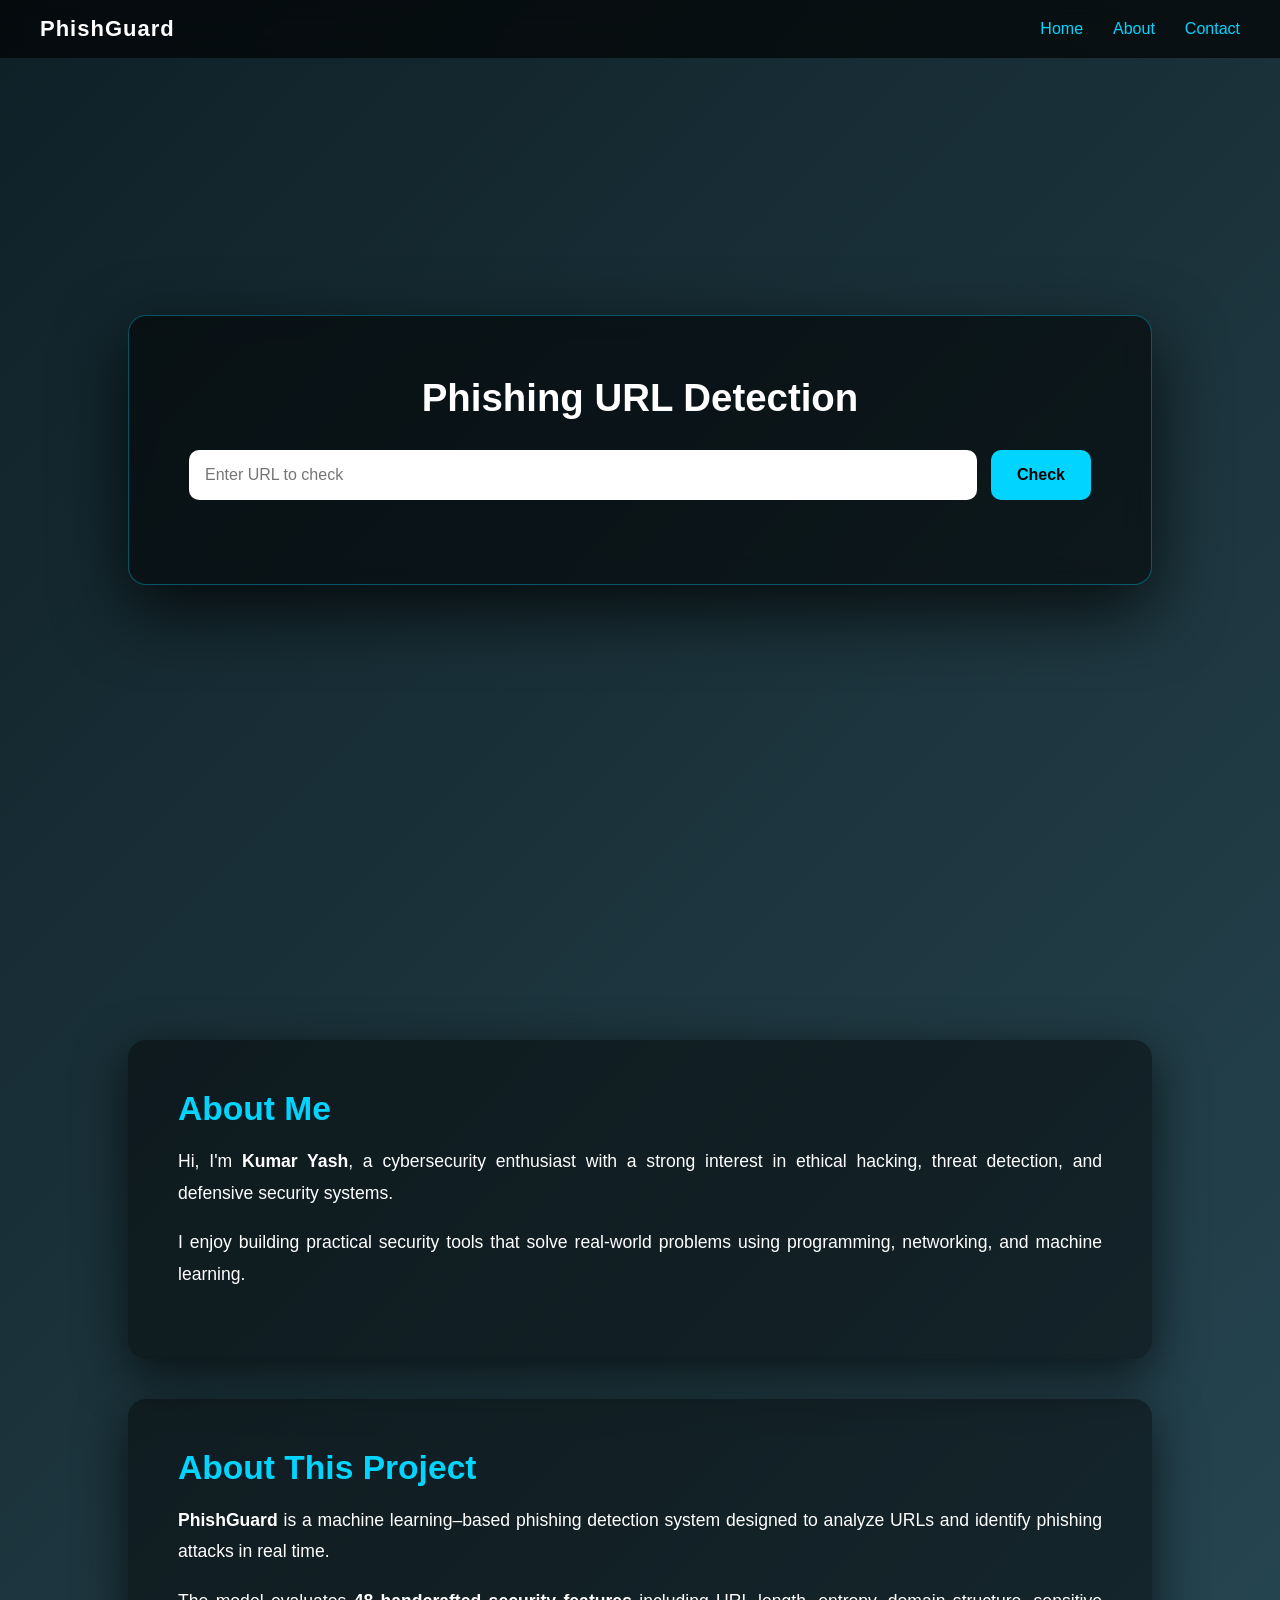
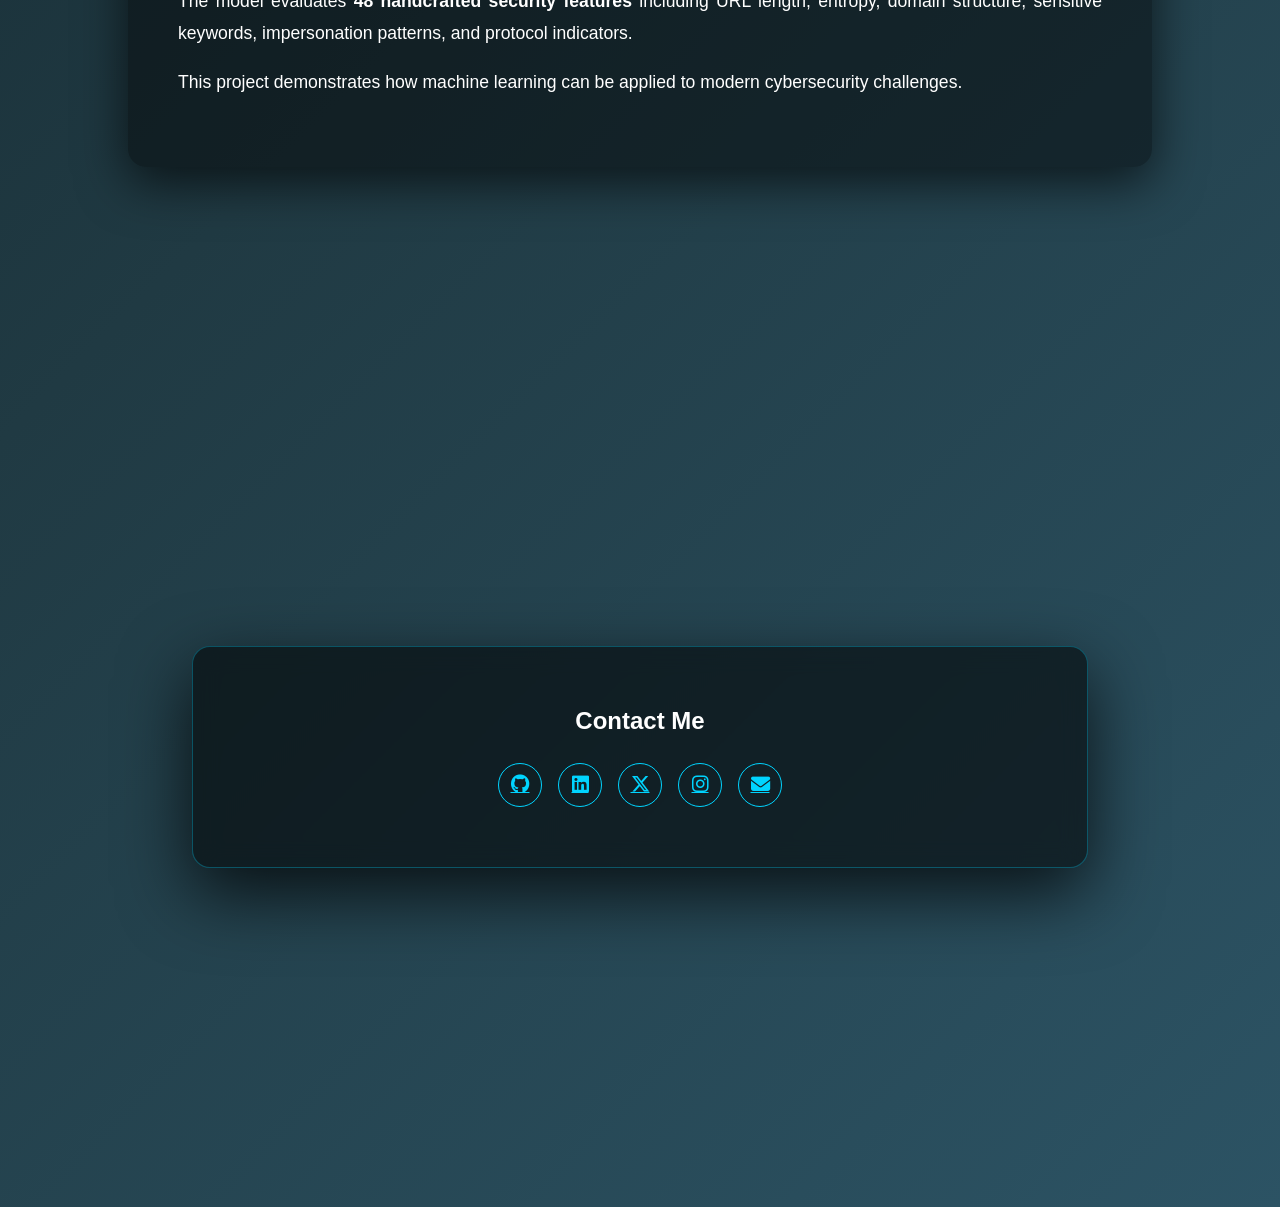
==== index.html @ 8753b3a7 "Updated Html.txt" ====
<!DOCTYPE html>
<html lang="en">

<head>
    <meta name="google-adsense-account" content="ca-pub-5237312487637452">
    <script async src="https://pagead2.googlesyndication.com/pagead/js/adsbygoogle.js?client=ca-pub-5237312487637452"
     crossorigin="anonymous"></script>
    <meta charset="UTF-8">
    <title>PhishGuard</title>

    <!-- Mobile responsive -->
    <meta name="viewport" content="width=device-width, initial-scale=1.0">

    <link rel="stylesheet" href="../css/style.css">
    <link rel="stylesheet" href="https://cdnjs.cloudflare.com/ajax/libs/font-awesome/6.5.1/css/all.min.css">
</head>

<body>

<!-- ===== NAVBAR ===== -->
<nav class="navbar">
    <div class="logo">PhishGuard</div>

    <div class="menu-toggle" onclick="toggleMenu()">☰</div>

    <ul class="nav-links" id="navLinks">
        <li><a href="#home">Home</a></li>
        <li><a href="#about">About</a></li>
        <li><a href="#contact">Contact</a></li>
    </ul>
</nav>


<!-- ===== HOME ===== -->
<section id="home" class="section">

    <div class="home-card">

        <h1>Phishing URL Detection</h1>

        <div class="input-row">
            <input type="text" id="url" placeholder="Enter URL to check">
            <button class="check-btn" onclick="checkUrl()">Check</button>
        </div>

        <!-- RESULT BOX -->
        <div id="resultBox">
            <h2 id="result"></h2>
            <h3 id="confidence"></h3>
        </div>

    </div>

</section>


<!-- ===== ABOUT ===== -->
<section id="about" class="section about">

    <div class="about-wrapper">

        <div class="about-card">

            <h2>About Me</h2>

            <p>
                Hi, I'm <b>Kumar Yash</b>, a cybersecurity enthusiast with a strong
                interest in ethical hacking, threat detection, and defensive
                security systems.
            </p>

            <p>
                I enjoy building practical security tools that solve real-world
                problems using programming, networking, and machine learning.
            </p>

        </div>


        <div class="about-card">

            <h2>About This Project</h2>

            <p>
                <b>PhishGuard</b> is a machine learning–based phishing detection
                system designed to analyze URLs and identify phishing attacks
                in real time.
            </p>

            <p>
                The model evaluates <b>48 handcrafted security features</b>
                including URL length, entropy, domain structure,
                sensitive keywords, impersonation patterns,
                and protocol indicators.
            </p>

            <p>
                This project demonstrates how machine learning
                can be applied to modern cybersecurity challenges.
            </p>

        </div>

    </div>

</section>


<!-- ===== CONTACT ===== -->
<section id="contact" class="section">

    <div class="contact-card">

        <h2>Contact Me</h2>

        <div class="socials">

            <a href="https://github.com/kumar2621">
                <i class="fab fa-github"></i>
            </a>

            <a href="https://www.linkedin.com/in/kumar-yash-aaaa5b288/">
                <i class="fab fa-linkedin"></i>
            </a>

            <a href="https://x.com/kumaryash2621?s=21">
                <i class="fab fa-x-twitter"></i>
            </a>

            <a href="https://www.instagram.com/_.kumaryash._">
                <i class="fab fa-instagram"></i>
            </a>

            <a href="mailto:kumaryash2621@gmail.com">
                <i class="fas fa-envelope"></i>
            </a>

        </div>

    </div>

</section>

<script src="../js/app.js"></script>

</body>
</html>
---- css/style.css ----
/* ===== GLOBAL RESET ===== */
* {
    margin: 0;
    padding: 0;
    box-sizing: border-box;
    font-family: "Segoe UI", Arial, sans-serif;
    scroll-behavior: smooth;
}

/* ===== BODY ===== */
body {
    background: linear-gradient(135deg, #0f2027, #203a43, #2c5364);
    color: #ffffff;
    overflow-x: hidden;
    min-height: 100svh;
}

/* ===== NAVBAR ===== */
.navbar {
    position: fixed;
    top: 0;
    width: 100%;
    padding: clamp(12px, 3vw, 16px) clamp(16px, 5vw, 40px);
    display: flex;
    justify-content: space-between;
    align-items: center;
    background: rgba(0,0,0,0.65);
    backdrop-filter: blur(10px);
    z-index: 1000;
}

.logo {
    font-size: clamp(18px, 4vw, 22px);
    font-weight: bold;
    letter-spacing: 1px;
}

/* ===== NAV LINKS ===== */
.nav-links {
    list-style: none;
    display: flex;
    gap: clamp(16px, 4vw, 30px);
}

.nav-links a {
    color: #00d4ff;
    text-decoration: none;
    font-weight: 500;
}

/* ===== HAMBURGER ===== */
.menu-toggle {
    display: none;
    font-size: 22px;
    color: #00d4ff;
    cursor: pointer;
}

/* ===== SECTIONS ===== */
.section {
    min-height: 100svh;
    padding: clamp(100px, 15vw, 140px) clamp(16px, 5vw, 30px);
    display: flex;
    align-items: center;
    justify-content: center;
}

/* ===== HOME CARD ===== */
.home-card {
    width: 100%;
    max-width: 64rem;
    background: rgba(0, 0, 0, 0.55);
    padding: clamp(28px, 6vw, 60px);
    border-radius: 18px;
    border: 1px solid rgba(0, 212, 255, 0.35);
    box-shadow: 0 25px 70px rgba(0, 0, 0, 0.75);
    backdrop-filter: blur(12px);
    text-align: center;
}

.home-card h1 {
    font-size: clamp(1.6rem, 5vw, 2.4rem);
    margin-bottom: 30px;
}

/* ===== INPUT ROW ===== */
.input-row {
    display: flex;
    gap: 14px;
    flex-wrap: wrap;
}

.input-row input {
    flex: 1 1 260px;
    padding: 16px;
    font-size: 1rem;
    border-radius: 10px;
    border: none;
    outline: none;
}

.input-row button {
    flex: 0 0 auto;
    padding: 16px 26px;
    font-size: 1rem;
    font-weight: bold;
    border-radius: 10px;
    border: none;
    background: #00d4ff;
    color: #000;
    cursor: pointer;
    min-height: 48px;
}

.input-row button:disabled {
    opacity: 0.7;
    cursor: not-allowed;
}

/* ===== RESULT ===== */
#result {
    margin-top: 24px;
}

/* ===== ABOUT ===== */
.about-wrapper {
    width: 100%;
    max-width: 64rem;
    display: grid;
    gap: clamp(24px, 5vw, 40px);
}

.about-card {
    background: rgba(0, 0, 0, 0.45);
    padding: clamp(26px, 5vw, 50px);
    border-radius: 18px;
    box-shadow: 0 15px 50px rgba(0, 0, 0, 0.65);
}

.about-card h2 {
    font-size: clamp(1.4rem, 4vw, 2.1rem);
    margin-bottom: 18px;
    color: #00d4ff;
}

.about-card p {
    font-size: clamp(0.95rem, 3vw, 1.1rem);
    line-height: 1.8;
    margin-bottom: 18px;
    text-align: justify;
}

/* ===== CONTACT ===== */
.contact-card {
    width: 100%;
    max-width: 56rem;
    background: rgba(0, 0, 0, 0.55);
    padding: clamp(28px, 6vw, 60px);
    border-radius: 18px;
    border: 1px solid rgba(0, 212, 255, 0.3);
    box-shadow: 0 25px 70px rgba(0, 0, 0, 0.75);
    backdrop-filter: blur(12px);
    text-align: center;
}

/* ===== CONTACT FORM (FIXED) ===== */
.contact-form {
    width: 100%;
    display: grid;
    gap: 16px;
}

.contact-form input,
.contact-form textarea {
    width: 100%;
    max-width: 100%;
    padding: 14px;
    font-size: 1rem;
    border-radius: 8px;
    border: none;
}

.contact-form textarea {
    resize: vertical;
    min-height: 120px;
}

.contact-form button {
    width: 100%;
    background: #00d4ff;
    color: #000;
    font-weight: bold;
    padding: 14px;
    border-radius: 8px;
    border: none;
    cursor: pointer;
}

/* ===== SOCIAL ICONS ===== */
.socials {
    margin-top: 28px;
    display: flex;
    justify-content: center;
    gap: 16px;
    flex-wrap: wrap;
}

.socials a {
    width: 44px;
    height: 44px;
    display: flex;
    align-items: center;
    justify-content: center;

    color: #00d4ff;
    border: 1px solid #00d4ff;
    border-radius: 50%;
    font-size: 1.2rem;

    transition: all 0.3s ease;
}

.socials a:hover {
    background: #00d4ff;
    color: #000;
    transform: translateY(-4px) scale(1.05);
}


/* ===== MOBILE NAV ===== */
@media (max-width: 900px) {
    .menu-toggle {
        display: block;
    }

    .nav-links {
        position: absolute;
        top: 100%;
        right: 0;
        width: 100%;
        background: rgba(0,0,0,0.9);
        flex-direction: column;
        align-items: center;
        padding: 20px 0;
        display: none;
    }

    .nav-links.active {
        display: flex;
    }
}
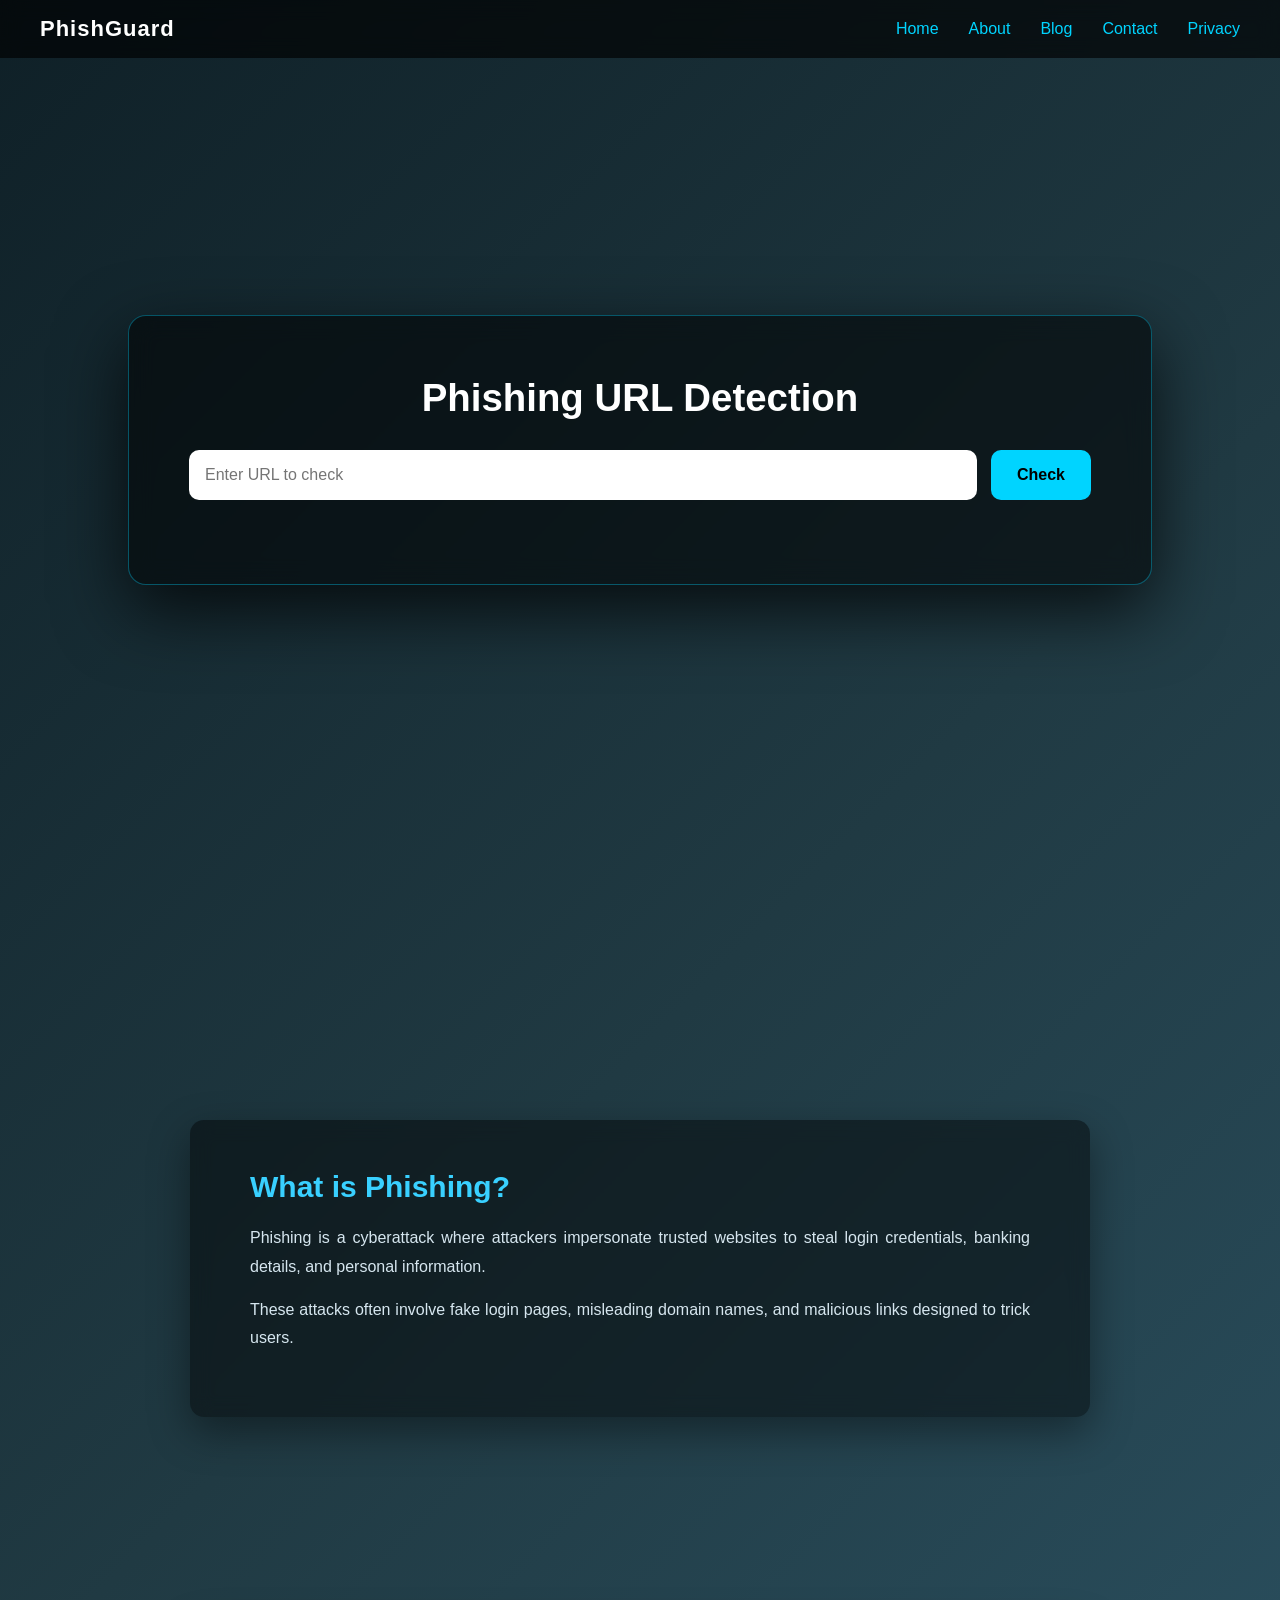
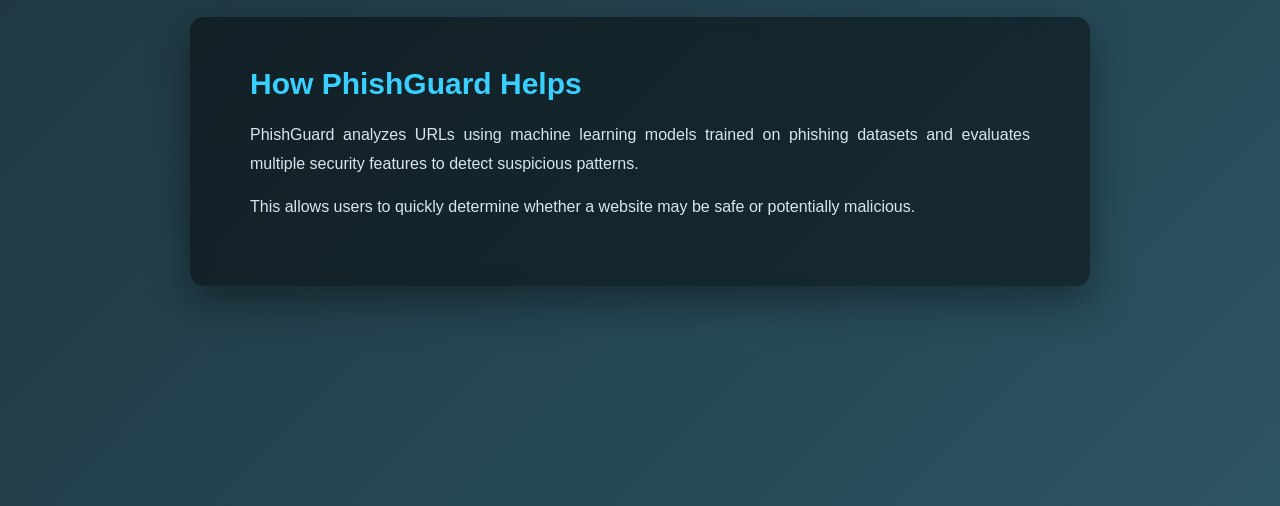
==== commit a6ff9312: "Added multiple pages" ====
--- a/index.html
+++ b/index.html
@@ -2,146 +2,104 @@
 <html lang="en">
 
 <head>
-    <meta name="google-adsense-account" content="ca-pub-5237312487637452">
-    <script async src="https://pagead2.googlesyndication.com/pagead/js/adsbygoogle.js?client=ca-pub-5237312487637452"
-     crossorigin="anonymous"></script>
-    <meta charset="UTF-8">
-    <title>PhishGuard</title>
+<meta name="google-adsense-account" content="ca-pub-5237312487637452">
 
-    <!-- Mobile responsive -->
-    <meta name="viewport" content="width=device-width, initial-scale=1.0">
+<script async src="https://pagead2.googlesyndication.com/pagead/js/adsbygoogle.js?client=ca-pub-5237312487637452"
+crossorigin="anonymous"></script>
 
-    <link rel="stylesheet" href="../css/style.css">
-    <link rel="stylesheet" href="https://cdnjs.cloudflare.com/ajax/libs/font-awesome/6.5.1/css/all.min.css">
+<meta charset="UTF-8">
+<meta name="viewport" content="width=device-width, initial-scale=1.0">
+
+<title>PhishGuard</title>
+
+<link rel="stylesheet" href="css/style.css">
+
+<link rel="stylesheet"
+href="https://cdnjs.cloudflare.com/ajax/libs/font-awesome/6.5.1/css/all.min.css">
+
 </head>
 
 <body>
 
-<!-- ===== NAVBAR ===== -->
 <nav class="navbar">
-    <div class="logo">PhishGuard</div>
+<div class="logo">PhishGuard</div>
 
-    <div class="menu-toggle" onclick="toggleMenu()">☰</div>
-
-    <ul class="nav-links" id="navLinks">
-        <li><a href="#home">Home</a></li>
-        <li><a href="#about">About</a></li>
-        <li><a href="#contact">Contact</a></li>
-    </ul>
+<ul class="nav-links">
+<li><a href="index.html">Home</a></li>
+<li><a href="about.html">About</a></li>
+<li><a href="blog.html">Blog</a></li>
+<li><a href="contact.html">Contact</a></li>
+<li><a href="privacy.html">Privacy</a></li>
+</ul>
 </nav>
 
 
-<!-- ===== HOME ===== -->
-<section id="home" class="section">
+<section class="section">
 
-    <div class="home-card">
+<div class="home-card">
 
-        <h1>Phishing URL Detection</h1>
+<h1>Phishing URL Detection</h1>
 
-        <div class="input-row">
-            <input type="text" id="url" placeholder="Enter URL to check">
-            <button class="check-btn" onclick="checkUrl()">Check</button>
-        </div>
 
-        <!-- RESULT BOX -->
-        <div id="resultBox">
-            <h2 id="result"></h2>
-            <h3 id="confidence"></h3>
-        </div>
 
-    </div>
+<div class="input-row">
+<input type="text" id="url" placeholder="Enter URL to check">
+<button class="check-btn" onclick="checkUrl()">Check</button>
+</div>
+
+<div id="resultBox">
+<h2 id="result"></h2>
+<h3 id="confidence"></h3>
+</div>
+
+</div>
 
 </section>
 
 
-<!-- ===== ABOUT ===== -->
-<section id="about" class="section about">
+<section class="section about">
 
-    <div class="about-wrapper">
+<div class="about-wrapper">
 
-        <div class="about-card">
+<div class="about-card">
 
-            <h2>About Me</h2>
+<h2>What is Phishing?</h2>
 
-            <p>
-                Hi, I'm <b>Kumar Yash</b>, a cybersecurity enthusiast with a strong
-                interest in ethical hacking, threat detection, and defensive
-                security systems.
-            </p>
+<p>
+Phishing is a cyberattack where attackers impersonate trusted websites
+to steal login credentials, banking details, and personal information.
+</p>
 
-            <p>
-                I enjoy building practical security tools that solve real-world
-                problems using programming, networking, and machine learning.
-            </p>
+<p>
+These attacks often involve fake login pages, misleading domain names,
+and malicious links designed to trick users.
+</p>
 
-        </div>
+</div>
 
 
-        <div class="about-card">
+<div class="about-card">
 
-            <h2>About This Project</h2>
+<h2>How PhishGuard Helps</h2>
 
-            <p>
-                <b>PhishGuard</b> is a machine learning–based phishing detection
-                system designed to analyze URLs and identify phishing attacks
-                in real time.
-            </p>
+<p>
+PhishGuard analyzes URLs using machine learning models trained
+on phishing datasets and evaluates multiple security features
+to detect suspicious patterns.
+</p>
 
-            <p>
-                The model evaluates <b>48 handcrafted security features</b>
-                including URL length, entropy, domain structure,
-                sensitive keywords, impersonation patterns,
-                and protocol indicators.
-            </p>
+<p>
+This allows users to quickly determine whether a website
+may be safe or potentially malicious.
+</p>
 
-            <p>
-                This project demonstrates how machine learning
-                can be applied to modern cybersecurity challenges.
-            </p>
+</div>
 
-        </div>
-
-    </div>
+</div>
 
 </section>
 
-
-<!-- ===== CONTACT ===== -->
-<section id="contact" class="section">
-
-    <div class="contact-card">
-
-        <h2>Contact Me</h2>
-
-        <div class="socials">
-
-            <a href="https://github.com/kumar2621">
-                <i class="fab fa-github"></i>
-            </a>
-
-            <a href="https://www.linkedin.com/in/kumar-yash-aaaa5b288/">
-                <i class="fab fa-linkedin"></i>
-            </a>
-
-            <a href="https://x.com/kumaryash2621?s=21">
-                <i class="fab fa-x-twitter"></i>
-            </a>
-
-            <a href="https://www.instagram.com/_.kumaryash._">
-                <i class="fab fa-instagram"></i>
-            </a>
-
-            <a href="mailto:kumaryash2621@gmail.com">
-                <i class="fas fa-envelope"></i>
-            </a>
-
-        </div>
-
-    </div>
-
-</section>
-
-<script src="../js/app.js"></script>
+<script src="js/app.js"></script>
 
 </body>
 </html>
--- a/css/style.css
+++ b/css/style.css
@@ -150,80 +150,94 @@
     text-align: justify;
 }
 
-/* ===== CONTACT ===== */
-.contact-card {
-    width: 100%;
-    max-width: 56rem;
-    background: rgba(0, 0, 0, 0.55);
-    padding: clamp(28px, 6vw, 60px);
-    border-radius: 18px;
-    border: 1px solid rgba(0, 212, 255, 0.3);
-    box-shadow: 0 25px 70px rgba(0, 0, 0, 0.75);
-    backdrop-filter: blur(12px);
-    text-align: center;
-}
-
-/* ===== CONTACT FORM (FIXED) ===== */
-.contact-form {
-    width: 100%;
-    display: grid;
-    gap: 16px;
-}
-
-.contact-form input,
-.contact-form textarea {
-    width: 100%;
-    max-width: 100%;
-    padding: 14px;
-    font-size: 1rem;
-    border-radius: 8px;
-    border: none;
-}
-
-.contact-form textarea {
-    resize: vertical;
-    min-height: 120px;
-}
-
-.contact-form button {
-    width: 100%;
-    background: #00d4ff;
-    color: #000;
-    font-weight: bold;
-    padding: 14px;
-    border-radius: 8px;
-    border: none;
-    cursor: pointer;
-}
-
-/* ===== SOCIAL ICONS ===== */
-.socials {
-    margin-top: 28px;
-    display: flex;
-    justify-content: center;
-    gap: 16px;
-    flex-wrap: wrap;
-}
-
-.socials a {
-    width: 44px;
-    height: 44px;
-    display: flex;
-    align-items: center;
-    justify-content: center;
-
-    color: #00d4ff;
-    border: 1px solid #00d4ff;
-    border-radius: 50%;
-    font-size: 1.2rem;
-
-    transition: all 0.3s ease;
-}
-
-.socials a:hover {
-    background: #00d4ff;
-    color: #000;
-    transform: translateY(-4px) scale(1.05);
+.contact-section{
+padding:100px 20px;
+display:flex;
+justify-content:center;
+}
+
+.contact-container{
+max-width:1000px;
+width:100%;
+text-align:center;
+}
+
+.contact-container h1{
+font-size:36px;
+margin-bottom:10px;
+color:#39d0ff;
+}
+
+.contact-sub{
+max-width:600px;
+margin:auto;
+margin-bottom:60px;
+font-size:16px;
+line-height:1.6;
+color:#cfe8f3;
+}
+
+/* GRID */
+
+.contact-grid{
+display:grid;
+grid-template-columns:repeat(auto-fit,minmax(180px,1fr));
+gap:25px;
+}
+
+/* CARD */
+
+.contact-card{
+background:rgba(0,0,0,0.45);
+border-radius:14px;
+padding:35px 20px;
+text-decoration:none;
+color:white;
+
+border:1px solid rgba(0,255,255,0.2);
+
+transition:all 0.3s ease;
+}
+
+/* ICON */
+
+.contact-card i{
+font-size:28px;
+margin-bottom:15px;
+color:#39d0ff;
+}
+
+/* TITLE */
+
+.contact-card h3{
+margin-bottom:6px;
+}
+
+/* TEXT */
+
+.contact-card p{
+font-size:14px;
+color:#b7d7e5;
+}
+
+/* HOVER EFFECT */
+
+.contact-card:hover{
+transform:translateY(-8px);
+border-color:#39d0ff;
+box-shadow:0 10px 25px rgba(0,255,255,0.2);
+}
+.contact-sub{
+font-size:18px;
+line-height:1.7;
+max-width:600px;
+margin:auto;
+color:#cfe8f3;
+}
+
+.contact-sub{
+    color:#39d0ff;
+    margin-bottom: 50px;
 }
 
 
@@ -249,3 +263,102 @@
         display: flex;
     }
 }
+
+.policy-section{
+    padding:80px 20px;
+    display:flex;
+    justify-content:center;
+}
+
+.policy-container{
+    max-width:900px;
+    width:100%;
+    padding:40px 50px;
+    border-radius:14px;
+    background:rgba(255,255,255,0.04);
+    backdrop-filter:blur(8px);
+    box-shadow:0 10px 30px rgba(0,0,0,0.35);
+}
+
+/* Title */
+
+.policy-container h1{
+    font-size:32px;
+    margin-bottom:20px;
+    color:#3ddcff;
+}
+
+/* Section Headings */
+
+.policy-container h2{
+    font-size:20px;
+    margin-top:35px;
+    margin-bottom:10px;
+    color:#ffffff;
+}
+
+/* Paragraph */
+
+.policy-container p{
+    line-height:1.7;
+    font-size:15px;
+    color:#d6e6ef;
+    margin-bottom:15px;
+}
+
+/* List */
+
+.policy-container ul{
+    padding-left:20px;
+    margin-bottom:20px;
+}
+
+.policy-container li{
+    margin-bottom:8px;
+    color:#d6e6ef;
+}
+.about-card{
+    max-width: 900px;
+    margin: 80px auto;
+    padding: 50px 60px;
+
+    background: rgba(0,0,0,0.45);
+    backdrop-filter: blur(10px);
+
+    border-radius: 14px;
+    box-shadow: 0 15px 40px rgba(0,0,0,0.4);
+}
+
+.about-card h2{
+    font-size: 30px;
+    margin-bottom: 20px;
+    color: #39d0ff;
+}
+
+.about-card h3{
+    font-size: 20px;
+    margin-top: 30px;
+    margin-bottom: 10px;
+    color: #ffffff;
+}
+
+.about-card p{
+    font-size: 16px;
+    line-height: 1.8;
+    color: #d6e6ef;
+    margin-bottom: 14px;
+}
+
+.about-card ul{
+    padding-left: 25px;
+    margin-bottom: 20px;
+}
+
+.about-card li{
+    margin-bottom: 8px;
+    font-size: 15px;
+}
+.about-card h3{
+    border-left: 4px solid #39d0ff;
+    padding-left: 10px;
+}
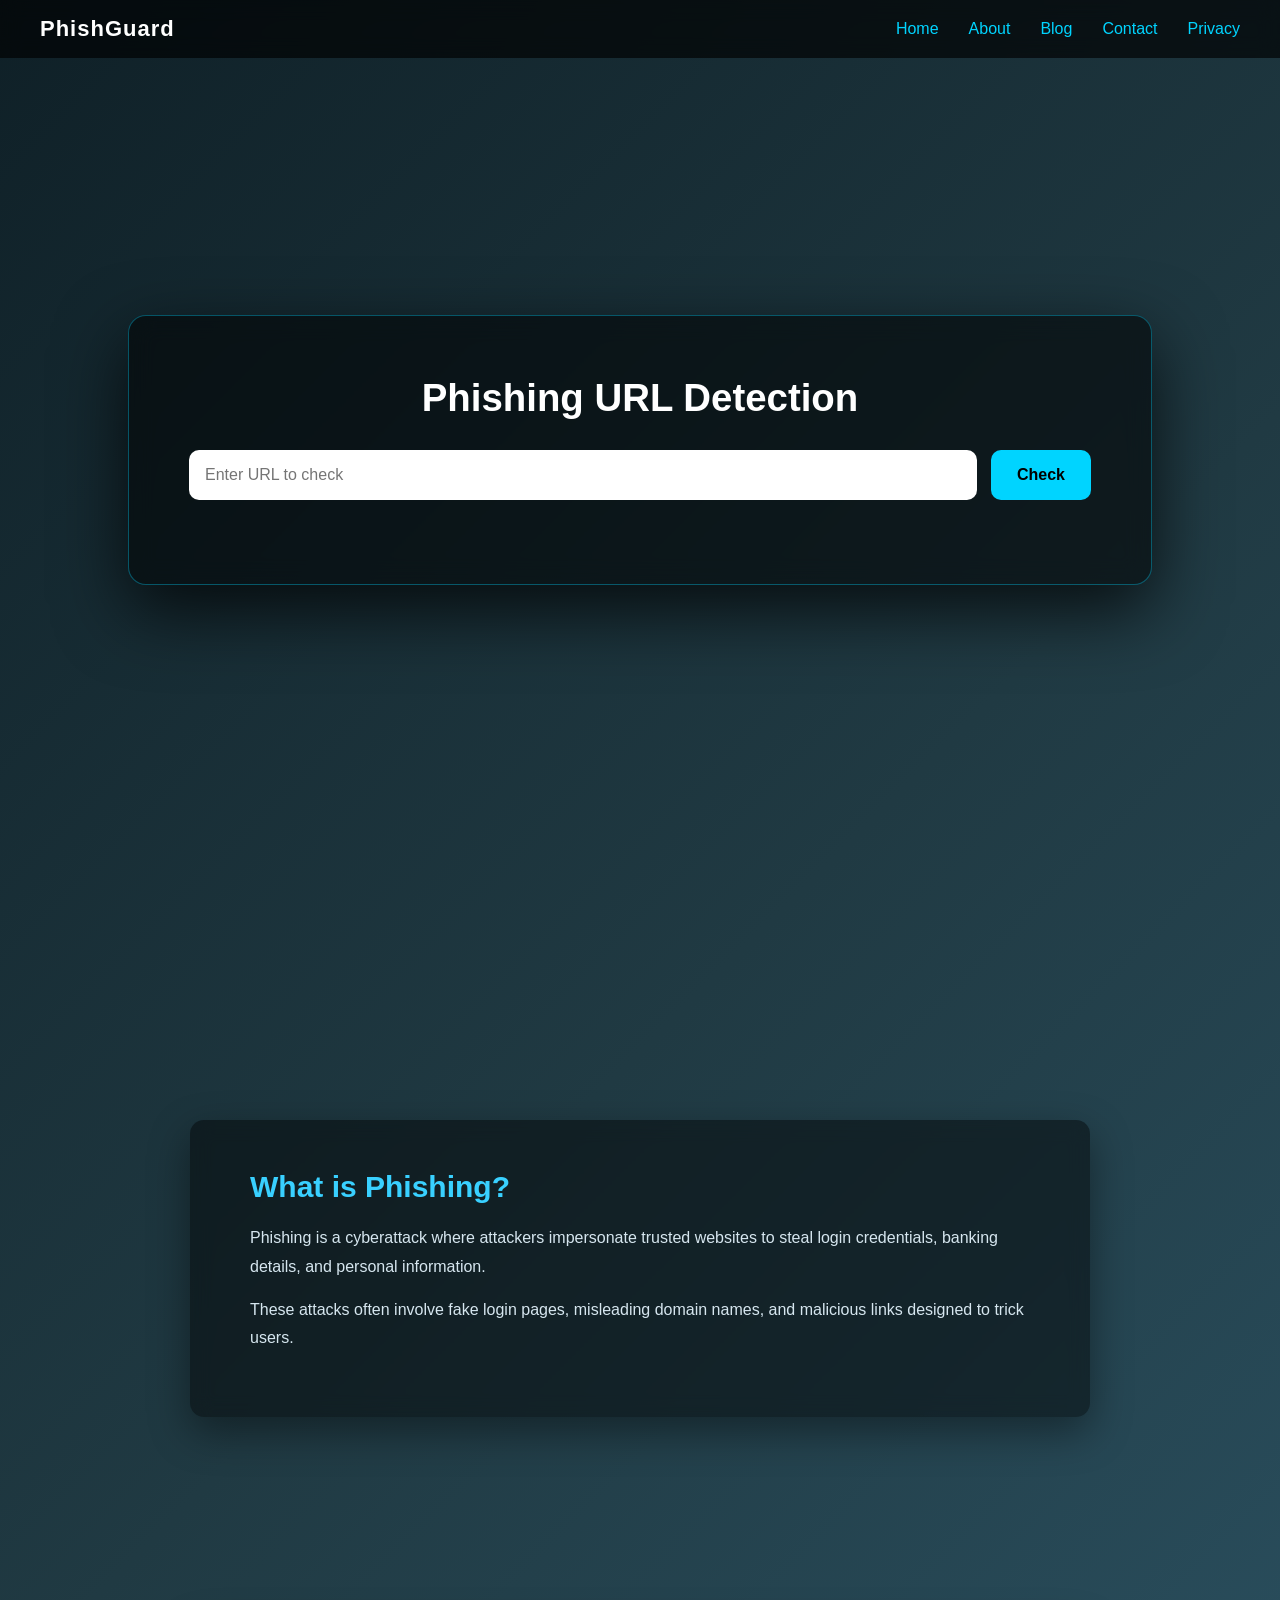
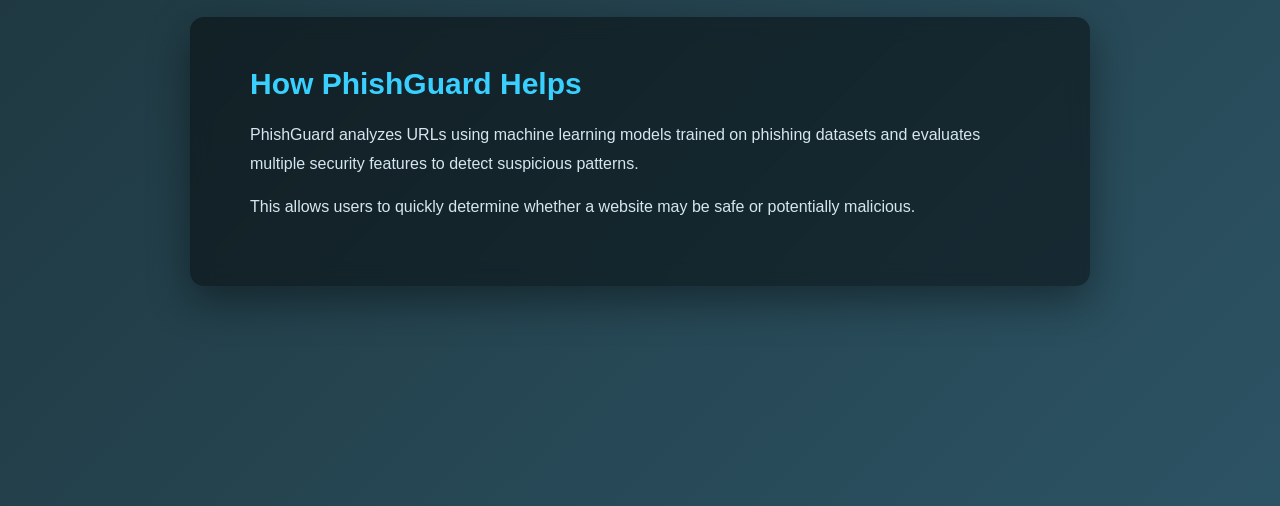
==== commit 30da76a7: "Update all Html Pages" ====
--- a/index.html
+++ b/index.html
@@ -22,15 +22,21 @@
 <body>
 
 <nav class="navbar">
+
 <div class="logo">PhishGuard</div>
 
-<ul class="nav-links">
+<div class="menu-toggle" onclick="toggleMenu()">
+<i class="fas fa-bars"></i>
+</div>
+
+<ul class="nav-links" id="nav-links">
 <li><a href="index.html">Home</a></li>
 <li><a href="about.html">About</a></li>
 <li><a href="blog.html">Blog</a></li>
 <li><a href="contact.html">Contact</a></li>
 <li><a href="privacy.html">Privacy</a></li>
 </ul>
+
 </nav>
 
 
--- a/css/style.css
+++ b/css/style.css
@@ -1,294 +1,262 @@
 /* ===== GLOBAL RESET ===== */
-* {
-    margin: 0;
-    padding: 0;
-    box-sizing: border-box;
-    font-family: "Segoe UI", Arial, sans-serif;
-    scroll-behavior: smooth;
+*{
+    margin:0;
+    padding:0;
+    box-sizing:border-box;
+    font-family:"Segoe UI",Arial,sans-serif;
+    scroll-behavior:smooth;
 }
 
 /* ===== BODY ===== */
-body {
-    background: linear-gradient(135deg, #0f2027, #203a43, #2c5364);
-    color: #ffffff;
-    overflow-x: hidden;
-    min-height: 100svh;
+body{
+    background:linear-gradient(135deg,#0f2027,#203a43,#2c5364);
+    color:#ffffff;
+    overflow-x:hidden;
+    min-height:100svh;
 }
 
 /* ===== NAVBAR ===== */
-.navbar {
-    position: fixed;
-    top: 0;
-    width: 100%;
-    padding: clamp(12px, 3vw, 16px) clamp(16px, 5vw, 40px);
-    display: flex;
-    justify-content: space-between;
-    align-items: center;
-    background: rgba(0,0,0,0.65);
-    backdrop-filter: blur(10px);
-    z-index: 1000;
-}
-
-.logo {
-    font-size: clamp(18px, 4vw, 22px);
-    font-weight: bold;
-    letter-spacing: 1px;
+.navbar{
+    position:fixed;
+    top:0;
+    width:100%;
+    padding:clamp(12px,3vw,16px) clamp(16px,5vw,40px);
+    display:flex;
+    justify-content:space-between;
+    align-items:center;
+    background:rgba(0,0,0,0.65);
+    backdrop-filter:blur(10px);
+    z-index:1000;
+}
+
+.logo{
+    font-size:clamp(18px,4vw,22px);
+    font-weight:bold;
+    letter-spacing:1px;
 }
 
 /* ===== NAV LINKS ===== */
-.nav-links {
-    list-style: none;
-    display: flex;
-    gap: clamp(16px, 4vw, 30px);
-}
-
-.nav-links a {
-    color: #00d4ff;
-    text-decoration: none;
-    font-weight: 500;
+.nav-links{
+    list-style:none;
+    display:flex;
+    gap:clamp(16px,4vw,30px);
+}
+
+.nav-links a{
+    color:#00d4ff;
+    text-decoration:none;
+    font-weight:500;
 }
 
 /* ===== HAMBURGER ===== */
-.menu-toggle {
-    display: none;
-    font-size: 22px;
-    color: #00d4ff;
-    cursor: pointer;
+.menu-toggle{
+    display:none;
+    font-size:22px;
+    color:#00d4ff;
+    cursor:pointer;
 }
 
 /* ===== SECTIONS ===== */
-.section {
-    min-height: 100svh;
-    padding: clamp(100px, 15vw, 140px) clamp(16px, 5vw, 30px);
-    display: flex;
-    align-items: center;
-    justify-content: center;
+.section{
+    min-height:100svh;
+    padding:clamp(100px,15vw,140px) clamp(16px,5vw,30px);
+    display:flex;
+    align-items:center;
+    justify-content:center;
 }
 
 /* ===== HOME CARD ===== */
-.home-card {
-    width: 100%;
-    max-width: 64rem;
-    background: rgba(0, 0, 0, 0.55);
-    padding: clamp(28px, 6vw, 60px);
-    border-radius: 18px;
-    border: 1px solid rgba(0, 212, 255, 0.35);
-    box-shadow: 0 25px 70px rgba(0, 0, 0, 0.75);
-    backdrop-filter: blur(12px);
-    text-align: center;
-}
-
-.home-card h1 {
-    font-size: clamp(1.6rem, 5vw, 2.4rem);
-    margin-bottom: 30px;
+.home-card{
+    width:100%;
+    max-width:64rem;
+    background:rgba(0,0,0,0.55);
+    padding:clamp(28px,6vw,60px);
+    border-radius:18px;
+    border:1px solid rgba(0,212,255,0.35);
+    box-shadow:0 25px 70px rgba(0,0,0,0.75);
+    backdrop-filter:blur(12px);
+    text-align:center;
+}
+
+.home-card h1{
+    font-size:clamp(1.6rem,5vw,2.4rem);
+    margin-bottom:30px;
 }
 
 /* ===== INPUT ROW ===== */
-.input-row {
-    display: flex;
-    gap: 14px;
-    flex-wrap: wrap;
-}
-
-.input-row input {
-    flex: 1 1 260px;
-    padding: 16px;
-    font-size: 1rem;
-    border-radius: 10px;
-    border: none;
-    outline: none;
-}
-
-.input-row button {
-    flex: 0 0 auto;
-    padding: 16px 26px;
-    font-size: 1rem;
-    font-weight: bold;
-    border-radius: 10px;
-    border: none;
-    background: #00d4ff;
-    color: #000;
-    cursor: pointer;
-    min-height: 48px;
-}
-
-.input-row button:disabled {
-    opacity: 0.7;
-    cursor: not-allowed;
+.input-row{
+    display:flex;
+    gap:14px;
+    flex-wrap:wrap;
+}
+
+.input-row input{
+    flex:1 1 260px;
+    padding:16px;
+    font-size:1rem;
+    border-radius:10px;
+    border:none;
+    outline:none;
+}
+
+.input-row button{
+    flex:0 0 auto;
+    padding:16px 26px;
+    font-size:1rem;
+    font-weight:bold;
+    border-radius:10px;
+    border:none;
+    background:#00d4ff;
+    color:#000;
+    cursor:pointer;
+    min-height:48px;
+}
+
+.input-row button:disabled{
+    opacity:0.7;
+    cursor:not-allowed;
 }
 
 /* ===== RESULT ===== */
-#result {
-    margin-top: 24px;
-}
-
-/* ===== ABOUT ===== */
-.about-wrapper {
-    width: 100%;
-    max-width: 64rem;
-    display: grid;
-    gap: clamp(24px, 5vw, 40px);
-}
-
-.about-card {
-    background: rgba(0, 0, 0, 0.45);
-    padding: clamp(26px, 5vw, 50px);
-    border-radius: 18px;
-    box-shadow: 0 15px 50px rgba(0, 0, 0, 0.65);
-}
-
-.about-card h2 {
-    font-size: clamp(1.4rem, 4vw, 2.1rem);
-    margin-bottom: 18px;
-    color: #00d4ff;
-}
-
-.about-card p {
-    font-size: clamp(0.95rem, 3vw, 1.1rem);
-    line-height: 1.8;
-    margin-bottom: 18px;
-    text-align: justify;
-}
-
+#result{
+    margin-top:24px;
+}
+
+/* ===== ABOUT SECTION ===== */
+.about-wrapper{
+    width:100%;
+    max-width:64rem;
+    display:grid;
+    gap:clamp(24px,5vw,40px);
+}
+
+.about-card{
+    max-width:900px;
+    margin:80px auto;
+    padding:50px 60px;
+    background:rgba(0,0,0,0.45);
+    backdrop-filter:blur(10px);
+    border-radius:14px;
+    box-shadow:0 15px 40px rgba(0,0,0,0.4);
+}
+
+.about-card h2{
+    font-size:30px;
+    margin-bottom:20px;
+    color:#39d0ff;
+}
+
+.about-card h3{
+    font-size:20px;
+    margin-top:30px;
+    margin-bottom:10px;
+    color:#ffffff;
+    border-left:4px solid #39d0ff;
+    padding-left:10px;
+}
+
+.about-card p{
+    font-size:16px;
+    line-height:1.8;
+    color:#d6e6ef;
+    margin-bottom:14px;
+}
+
+.about-card ul{
+    padding-left:25px;
+    margin-bottom:20px;
+}
+
+.about-card li{
+    margin-bottom:8px;
+    font-size:15px;
+}
+
+/* ===== CONTACT SECTION ===== */
 .contact-section{
-padding:100px 20px;
-display:flex;
-justify-content:center;
+    padding:100px 20px;
+    display:flex;
+    justify-content:center;
 }
 
 .contact-container{
-max-width:1000px;
-width:100%;
-text-align:center;
+    max-width:1000px;
+    width:100%;
+    text-align:center;
 }
 
 .contact-container h1{
-font-size:36px;
-margin-bottom:10px;
-color:#39d0ff;
+    font-size:36px;
+    margin-bottom:10px;
+    color:#39d0ff;
 }
 
 .contact-sub{
-max-width:600px;
-margin:auto;
-margin-bottom:60px;
-font-size:16px;
-line-height:1.6;
-color:#cfe8f3;
+    font-size:18px;
+    line-height:1.7;
+    max-width:600px;
+    margin:auto;
+    color:#39d0ff;
+    margin-bottom:50px;
 }
 
 /* GRID */
-
 .contact-grid{
-display:grid;
-grid-template-columns:repeat(auto-fit,minmax(180px,1fr));
-gap:25px;
+    display:grid;
+    grid-template-columns:repeat(auto-fit,minmax(180px,1fr));
+    gap:25px;
 }
 
 /* CARD */
-
 .contact-card{
-background:rgba(0,0,0,0.45);
-border-radius:14px;
-padding:35px 20px;
-text-decoration:none;
-color:white;
-
-border:1px solid rgba(0,255,255,0.2);
-
-transition:all 0.3s ease;
+    background:rgba(0,0,0,0.45);
+    border-radius:14px;
+    padding:35px 20px;
+    text-decoration:none;
+    color:white;
+    border:1px solid rgba(0,255,255,0.2);
+    transition:all 0.3s ease;
 }
 
 /* ICON */
-
 .contact-card i{
-font-size:28px;
-margin-bottom:15px;
-color:#39d0ff;
+    font-size:28px;
+    margin-bottom:15px;
+    color:#39d0ff;
 }
 
 /* TITLE */
-
 .contact-card h3{
-margin-bottom:6px;
+    margin-bottom:6px;
 }
 
 /* TEXT */
-
 .contact-card p{
-font-size:14px;
-color:#b7d7e5;
+    font-size:14px;
+    color:#b7d7e5;
 }
 
 /* HOVER EFFECT */
-
 .contact-card:hover{
-transform:translateY(-8px);
-border-color:#39d0ff;
-box-shadow:0 10px 25px rgba(0,255,255,0.2);
-}
-.contact-sub{
-font-size:18px;
-line-height:1.7;
-max-width:600px;
-margin:auto;
-color:#cfe8f3;
-}
-
-.contact-sub{
-    color:#39d0ff;
-    margin-bottom: 50px;
-}
-
-
-/* ===== MOBILE NAV ===== */
-@media (max-width: 900px) {
-    .menu-toggle {
-        display: block;
-    }
-
-    .nav-links {
-        position: absolute;
-        top: 100%;
-        right: 0;
-        width: 100%;
-        background: rgba(0,0,0,0.9);
-        flex-direction: column;
-        align-items: center;
-        padding: 20px 0;
-        display: none;
-    }
-
-    .nav-links.active {
-        display: flex;
-    }
-}
-
-.policy-section{
-    padding:80px 20px;
-    display:flex;
-    justify-content:center;
-}
-
-.policy-container{
-    max-width:900px;
-    width:100%;
-    padding:40px 50px;
-    border-radius:14px;
-    background:rgba(255,255,255,0.04);
-    backdrop-filter:blur(8px);
-    box-shadow:0 10px 30px rgba(0,0,0,0.35);
-}
-
-/* Title */
+    transform:translateY(-8px);
+    border-color:#39d0ff;
+    box-shadow:0 10px 25px rgba(0,255,255,0.2);
+}
+
+/* ===== POLICY PAGE ===== */
+.policy-page{
+    padding:120px 20px;
+    display:flex;
+    flex-direction:column;
+    gap:30px;
+    align-items:center;
+}
 
 .policy-container h1{
     font-size:32px;
     margin-bottom:20px;
     color:#3ddcff;
 }
-
-/* Section Headings */
 
 .policy-container h2{
     font-size:20px;
@@ -297,8 +265,6 @@
     color:#ffffff;
 }
 
-/* Paragraph */
-
 .policy-container p{
     line-height:1.7;
     font-size:15px;
@@ -306,8 +272,6 @@
     margin-bottom:15px;
 }
 
-/* List */
-
 .policy-container ul{
     padding-left:20px;
     margin-bottom:20px;
@@ -317,48 +281,35 @@
     margin-bottom:8px;
     color:#d6e6ef;
 }
-.about-card{
-    max-width: 900px;
-    margin: 80px auto;
-    padding: 50px 60px;
-
-    background: rgba(0,0,0,0.45);
-    backdrop-filter: blur(10px);
-
-    border-radius: 14px;
-    box-shadow: 0 15px 40px rgba(0,0,0,0.4);
-}
-
-.about-card h2{
-    font-size: 30px;
-    margin-bottom: 20px;
-    color: #39d0ff;
-}
-
-.about-card h3{
-    font-size: 20px;
-    margin-top: 30px;
-    margin-bottom: 10px;
-    color: #ffffff;
-}
-
-.about-card p{
-    font-size: 16px;
-    line-height: 1.8;
-    color: #d6e6ef;
-    margin-bottom: 14px;
-}
-
-.about-card ul{
-    padding-left: 25px;
-    margin-bottom: 20px;
-}
-
-.about-card li{
-    margin-bottom: 8px;
-    font-size: 15px;
-}
-.about-card h3{
-    border-left: 4px solid #39d0ff;
-    padding-left: 10px;
+
+/* ===== MOBILE NAV ===== */
+@media (max-width:900px){
+
+.menu-toggle{
+    display:block;
+    font-size:26px;
+    cursor:pointer;
+    z-index:1100;
+}
+
+.nav-links{
+    position:absolute;
+    top:70px;
+    right:10px;
+    width:180px;
+    background:#06131a;
+    border-radius:8px;
+    flex-direction:column;
+    padding:15px;
+    display:none;
+}
+
+.nav-links.active{
+    display:flex;
+}
+
+.nav-links li{
+    padding:10px 0;
+}
+
 }
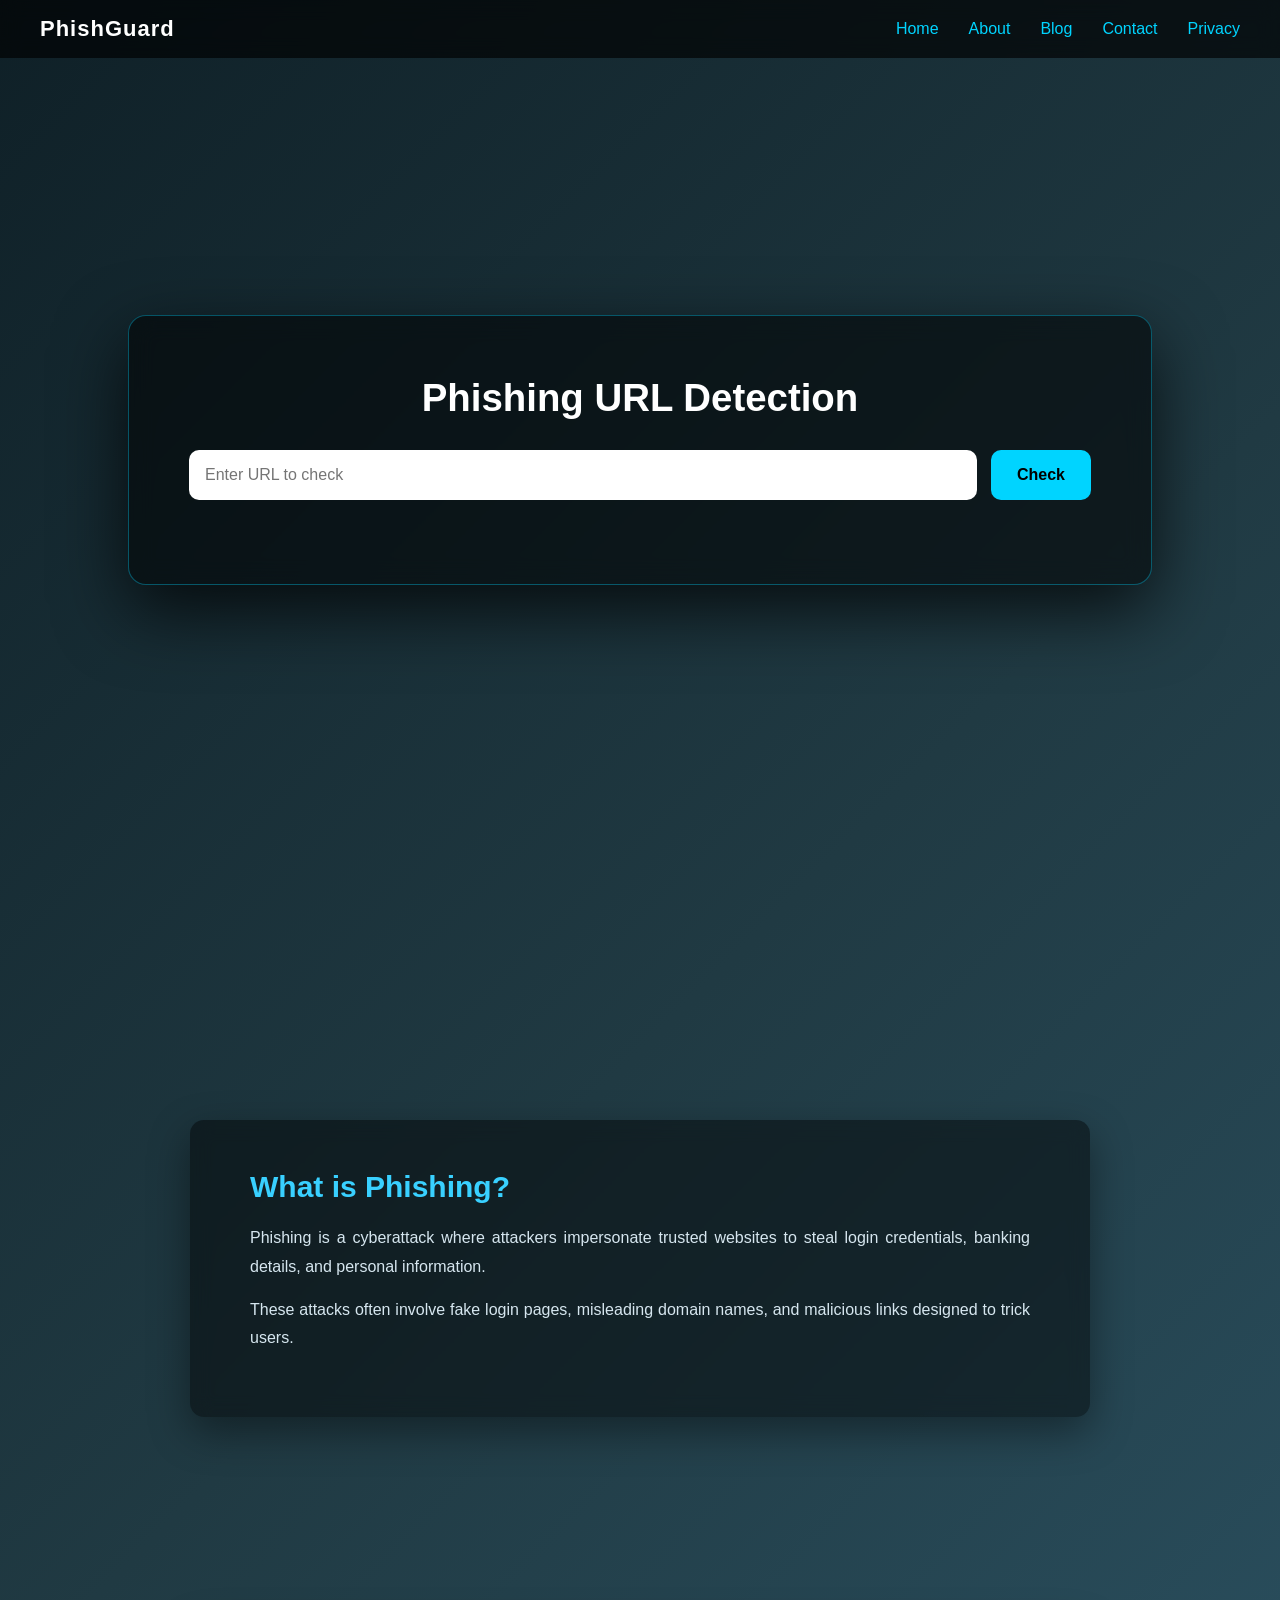
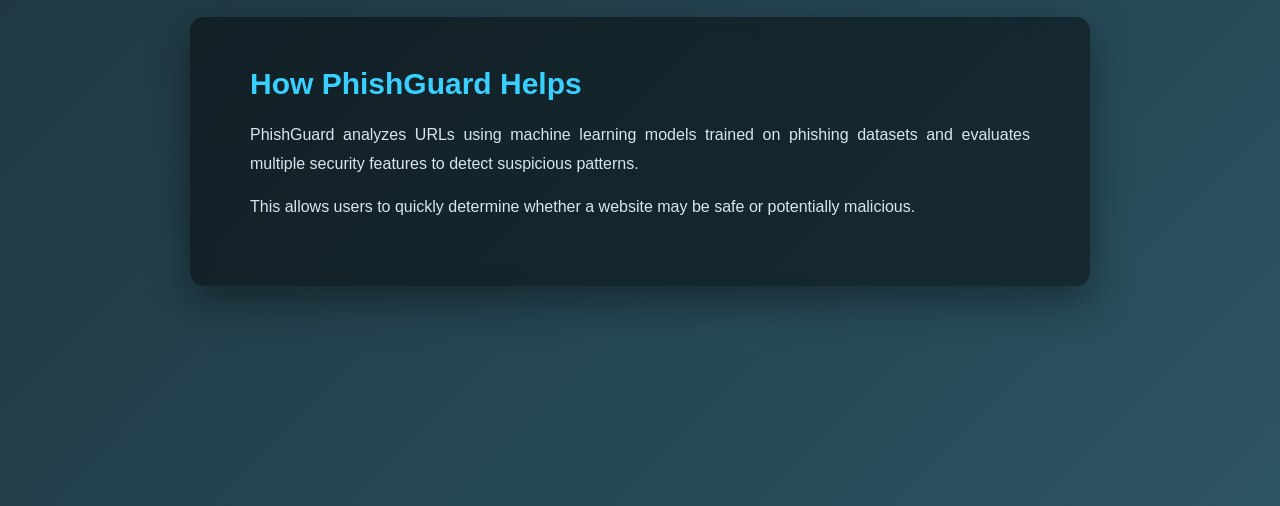
==== commit c6e1b801: "Justified all content" ====
--- a/index.html
+++ b/index.html
@@ -16,7 +16,12 @@
 
 <link rel="stylesheet"
 href="https://cdnjs.cloudflare.com/ajax/libs/font-awesome/6.5.1/css/all.min.css">
-
+<style>
+p {
+  text-align: justify;
+  line-height: 1.6;
+}
+</style>
 </head>
 
 <body>
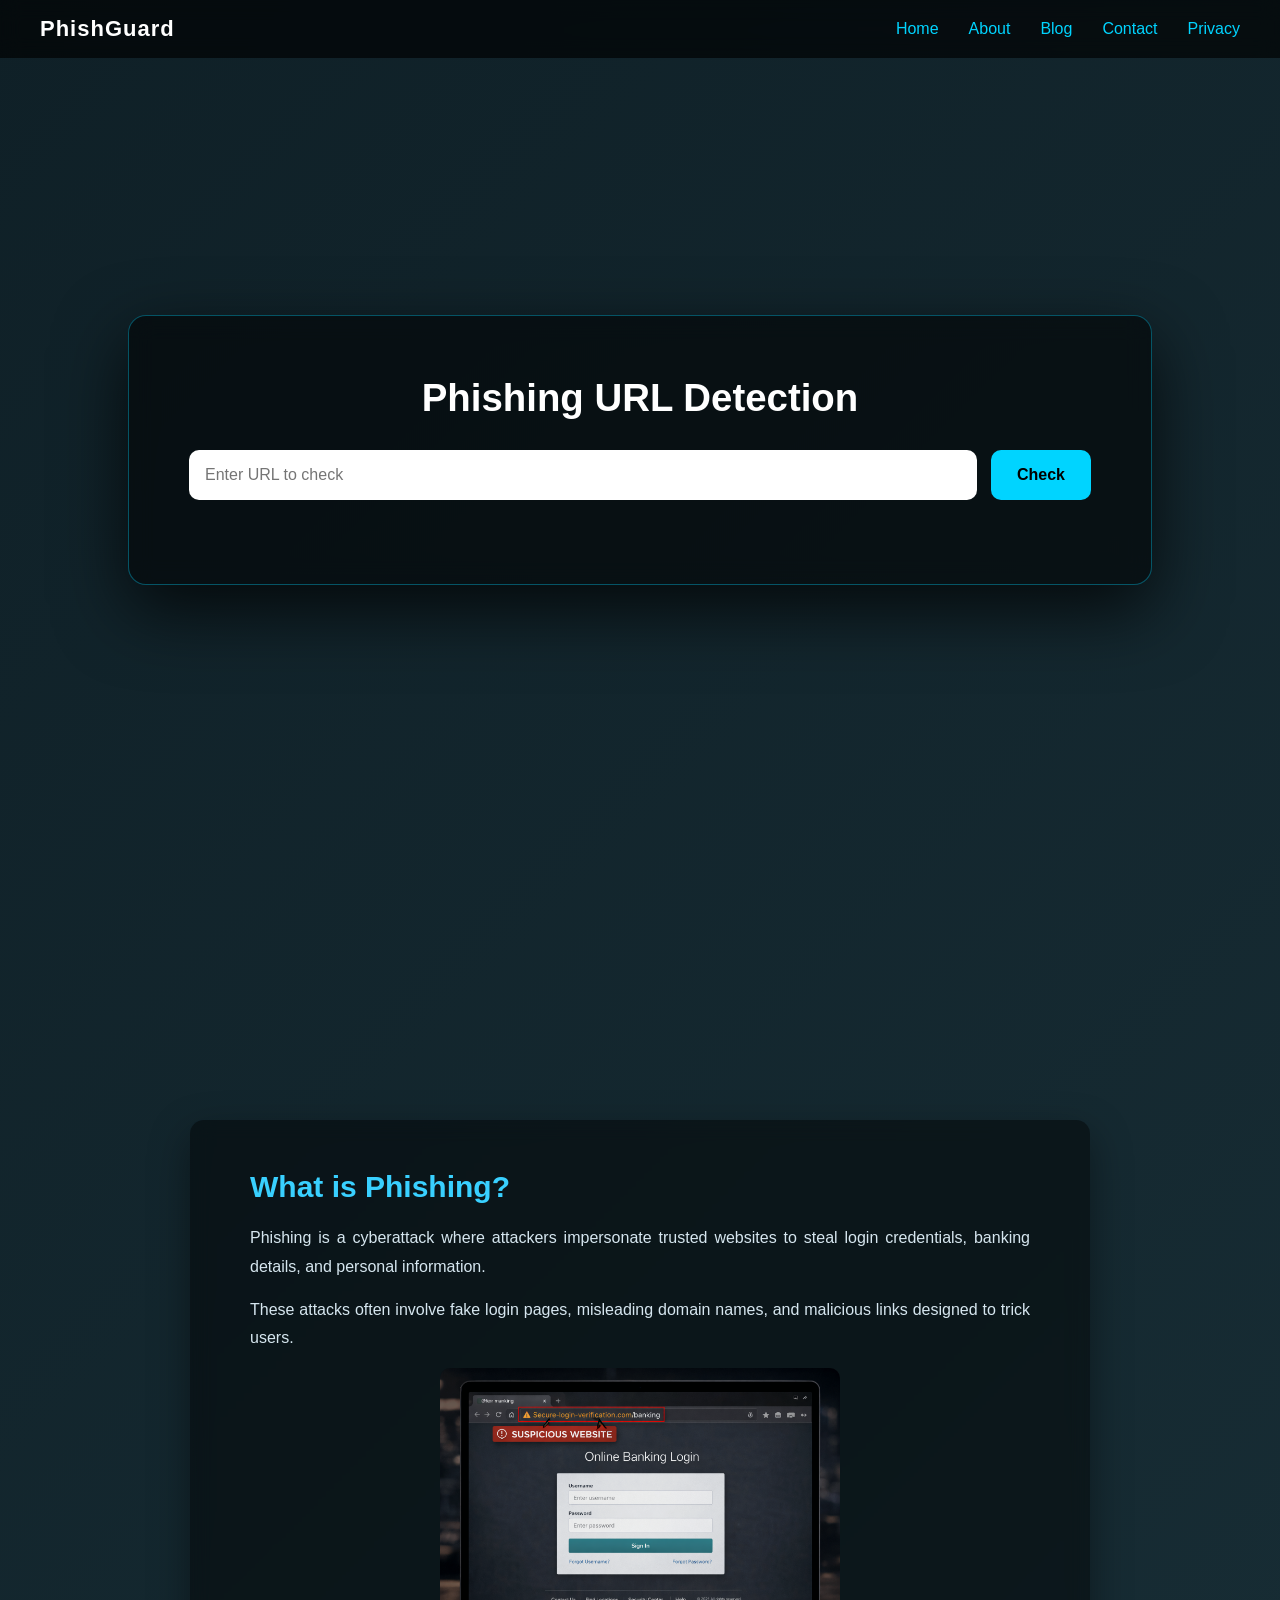
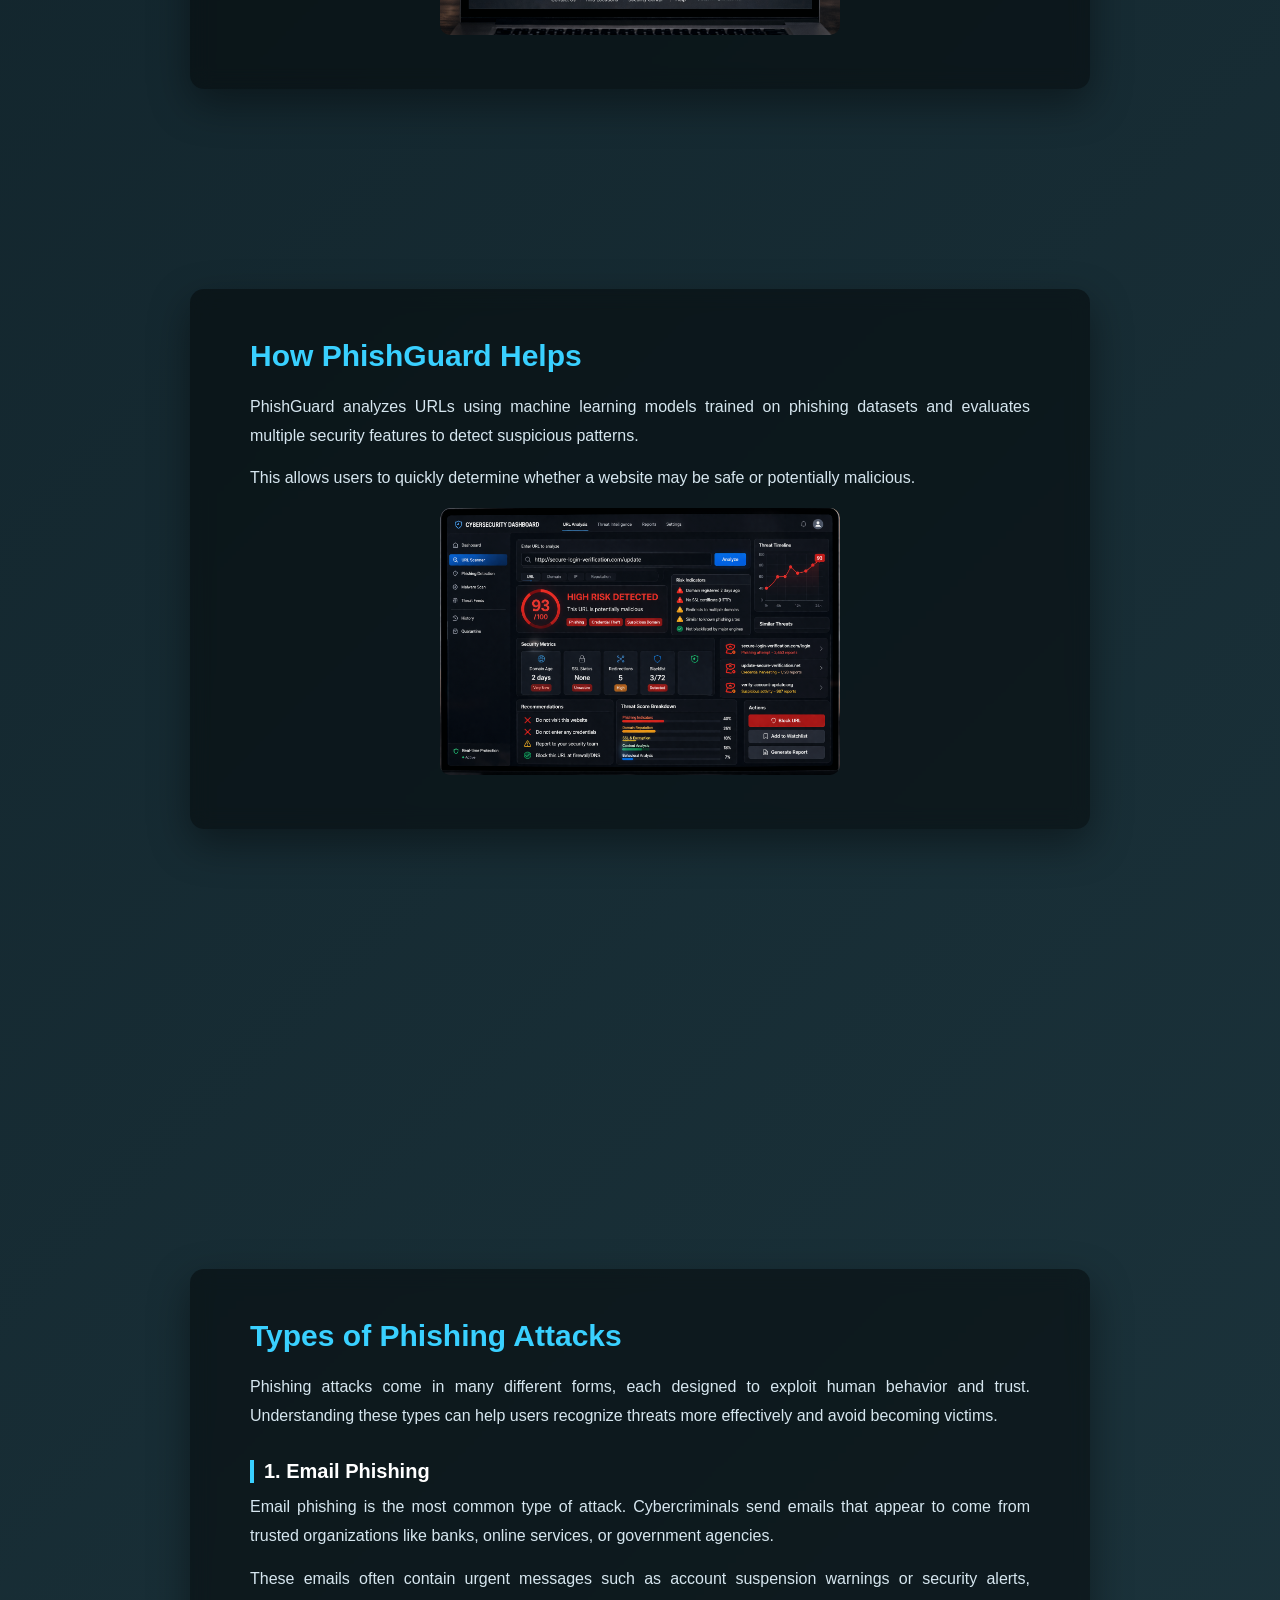
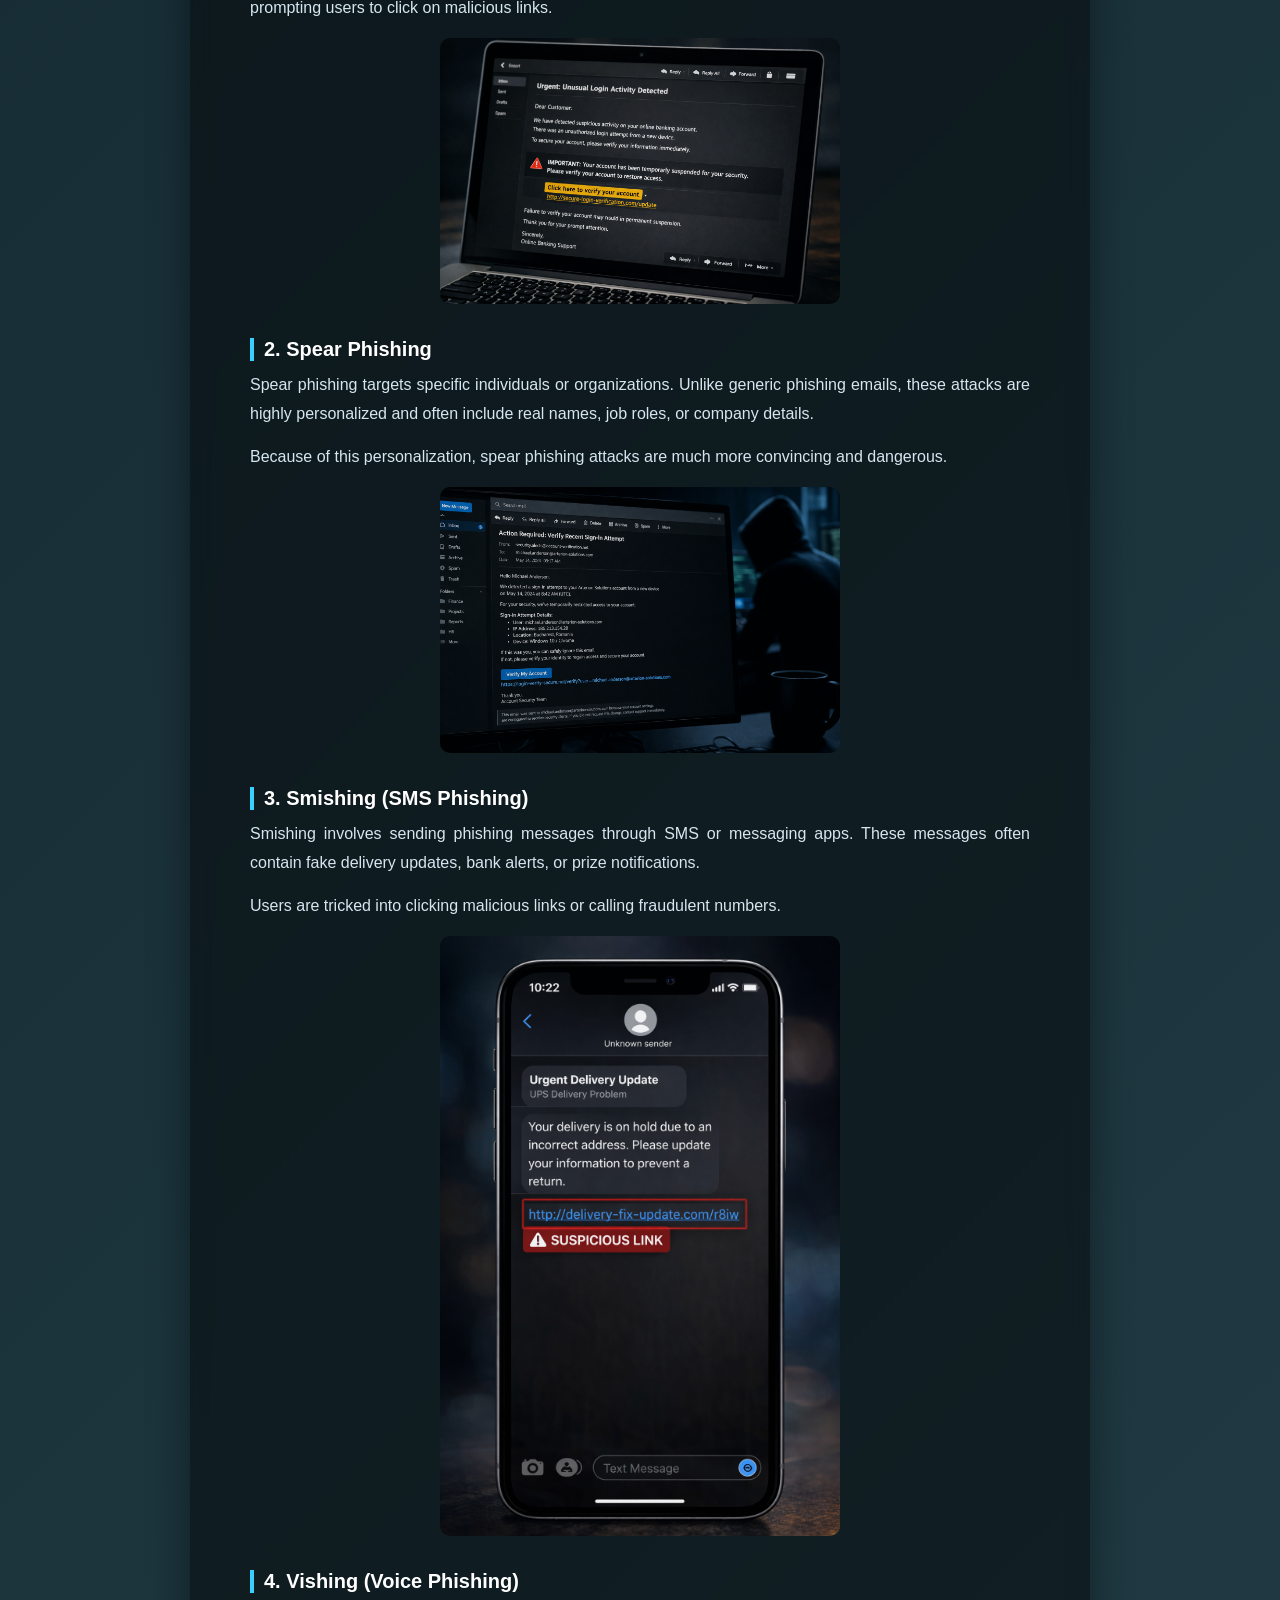
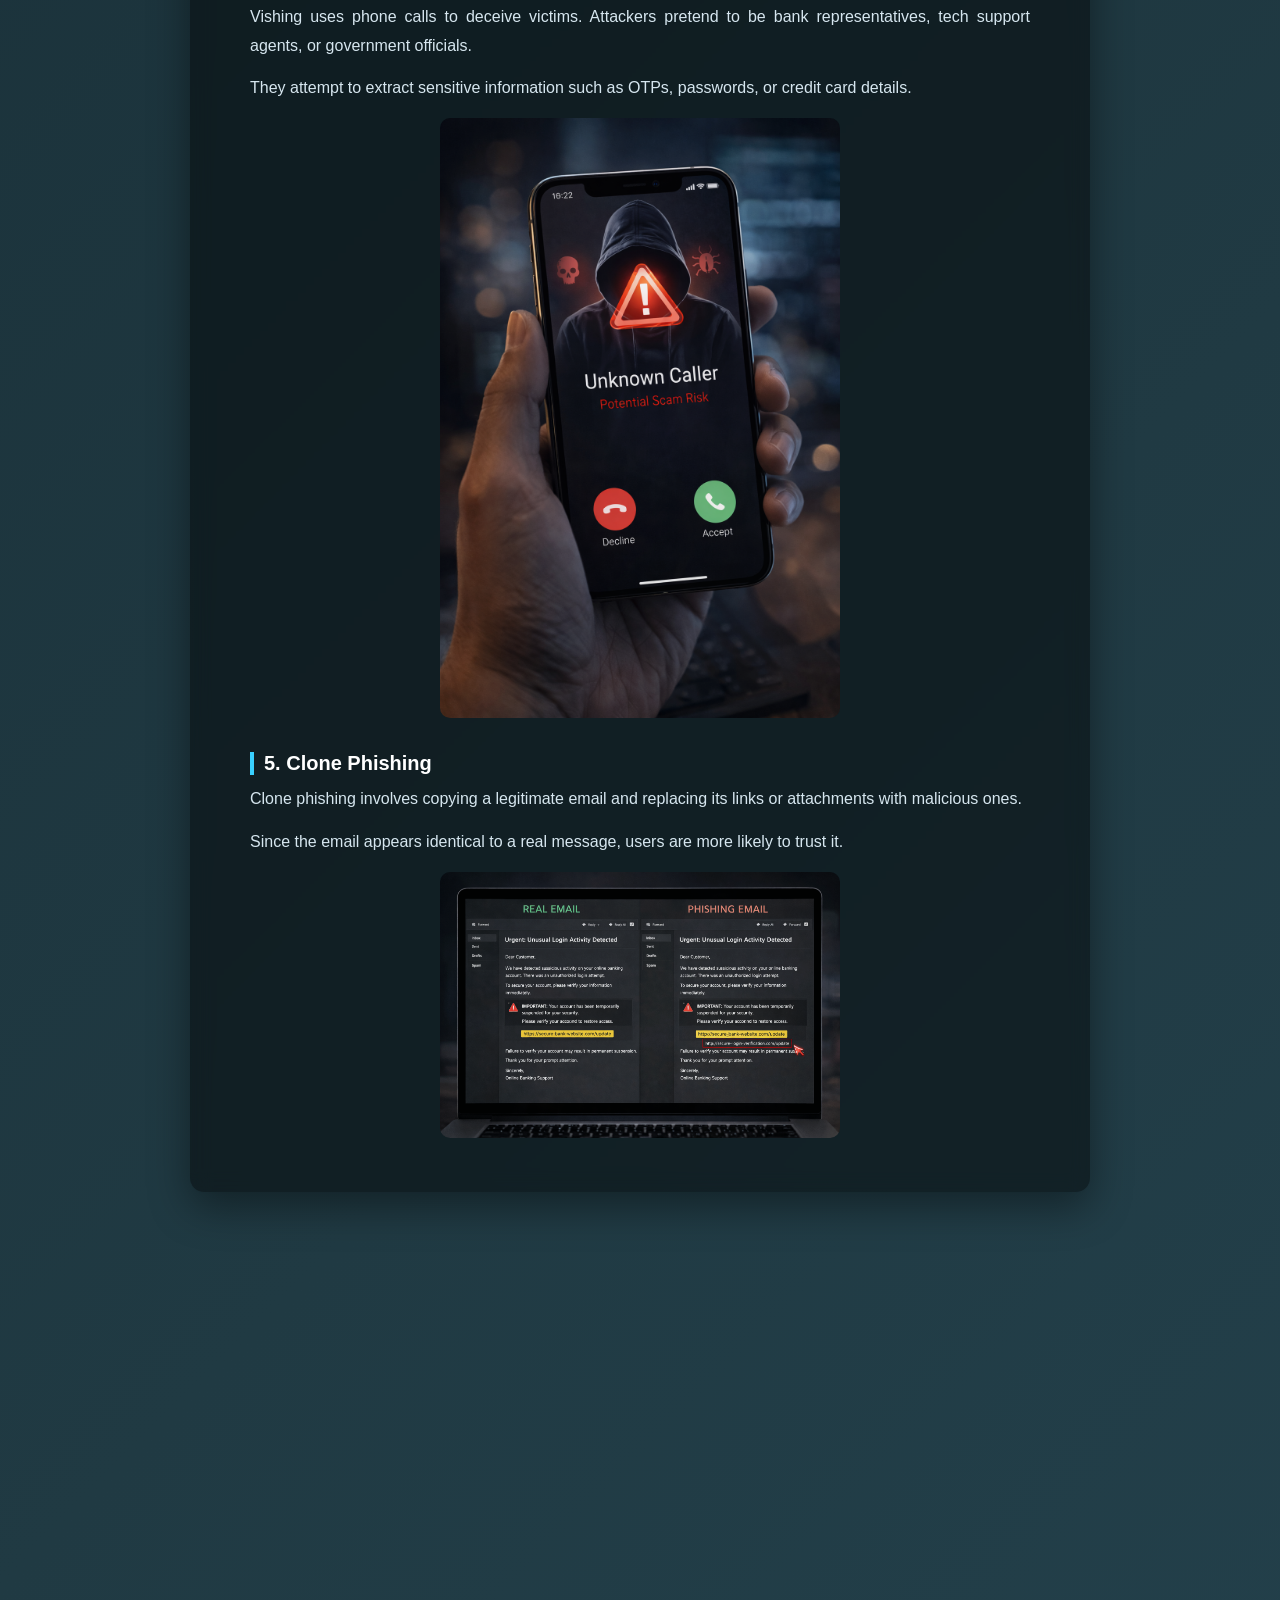
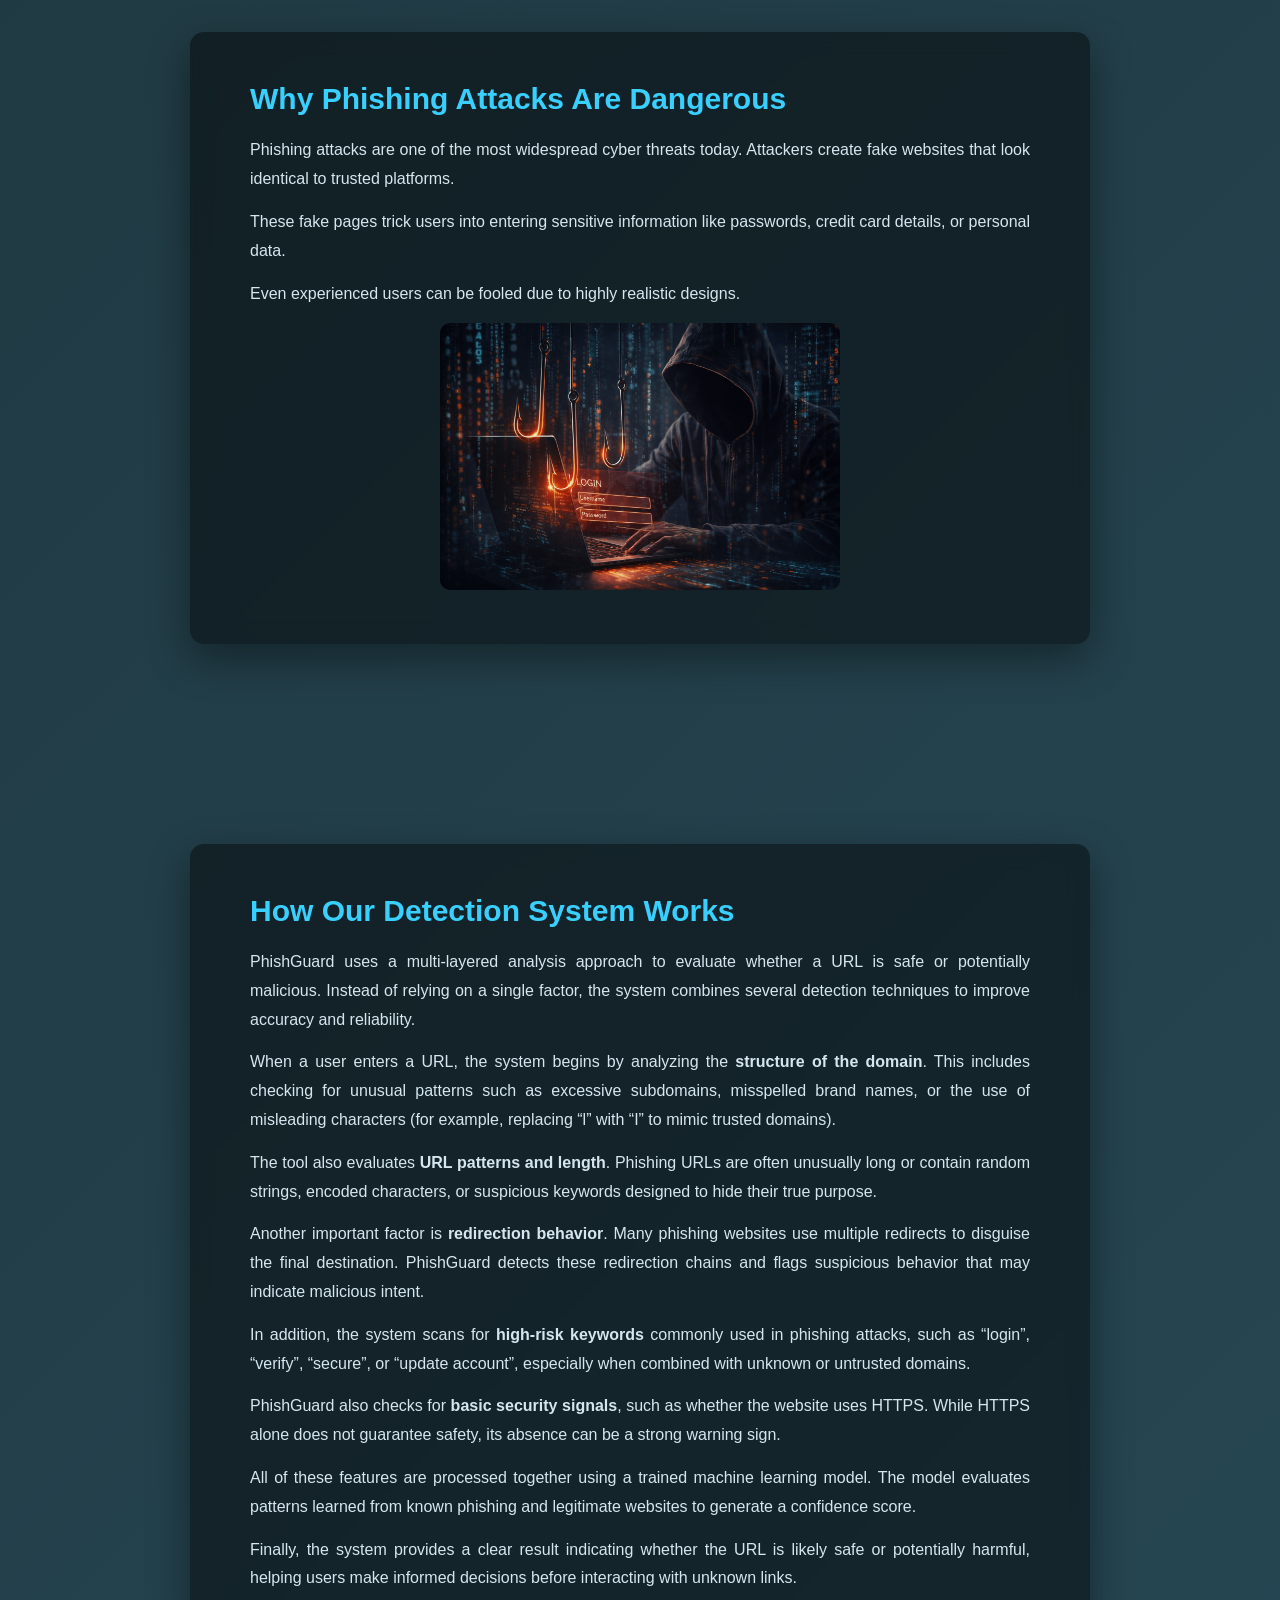
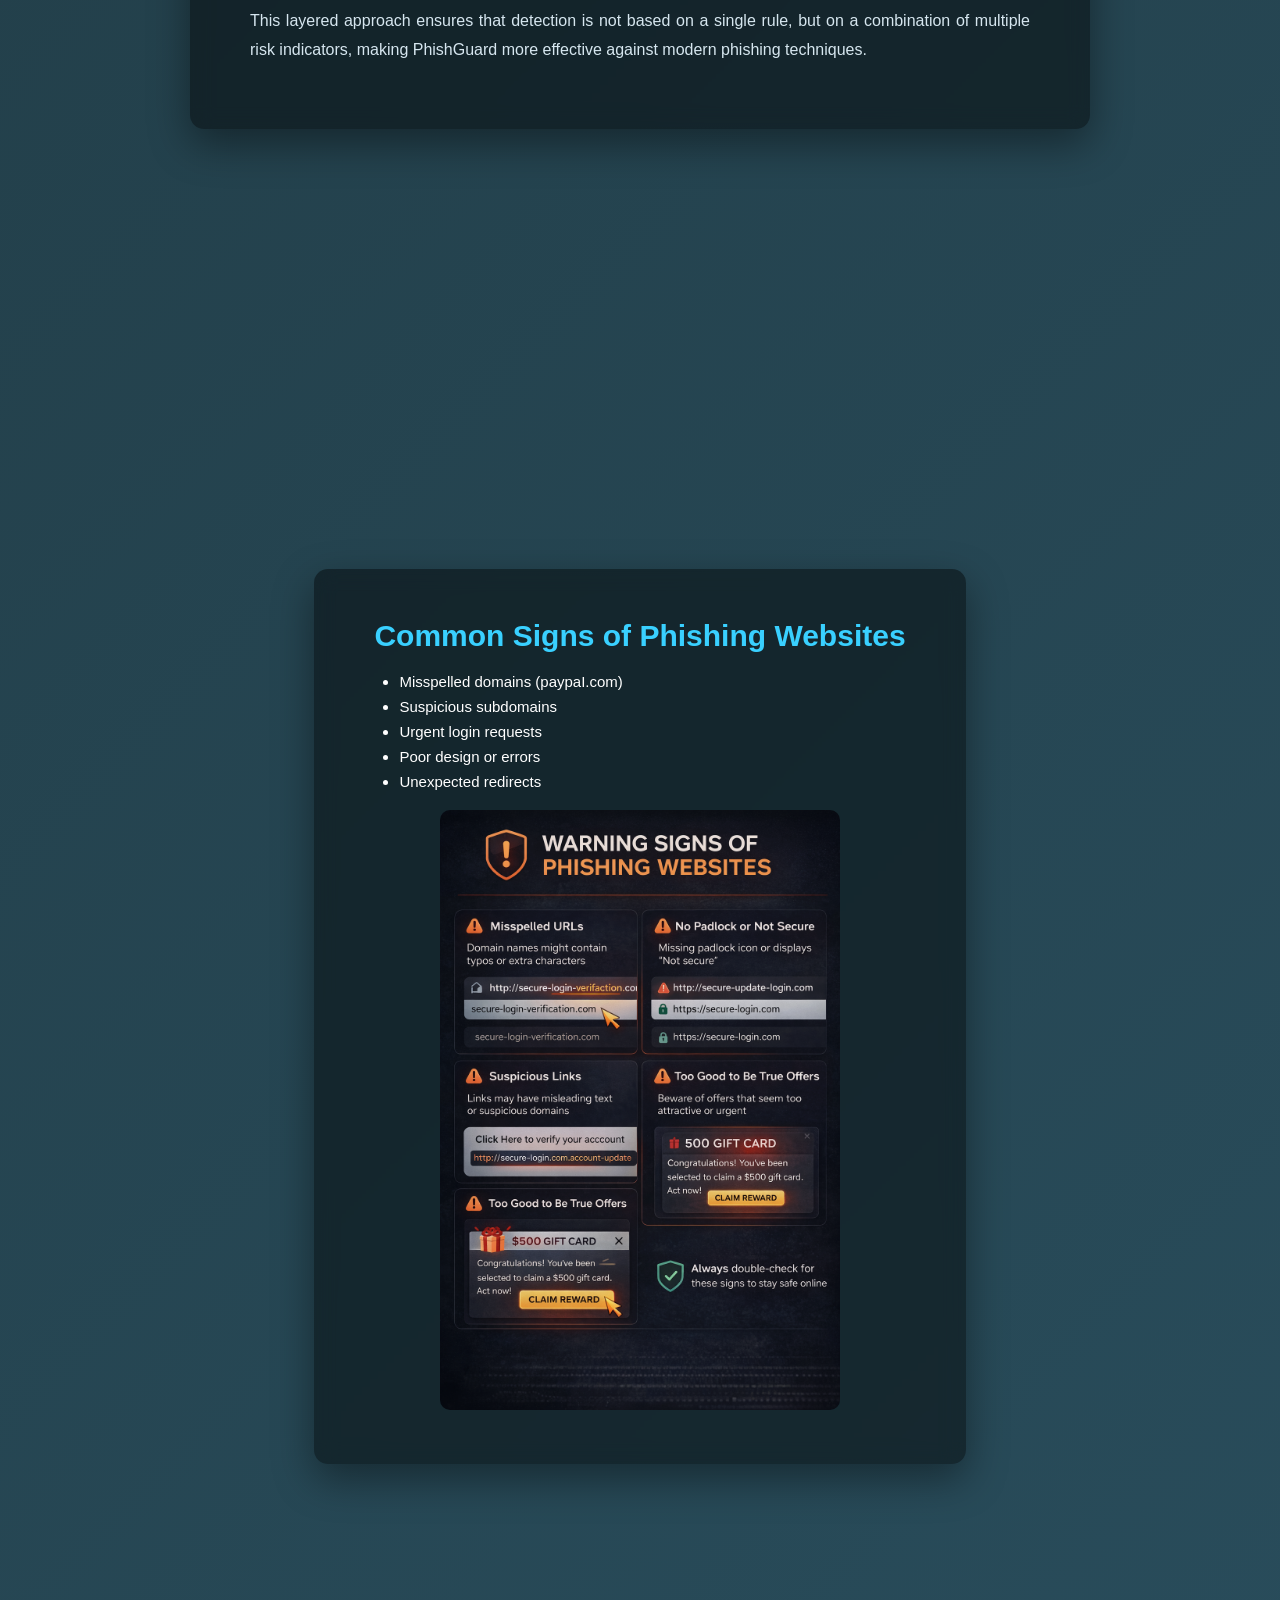
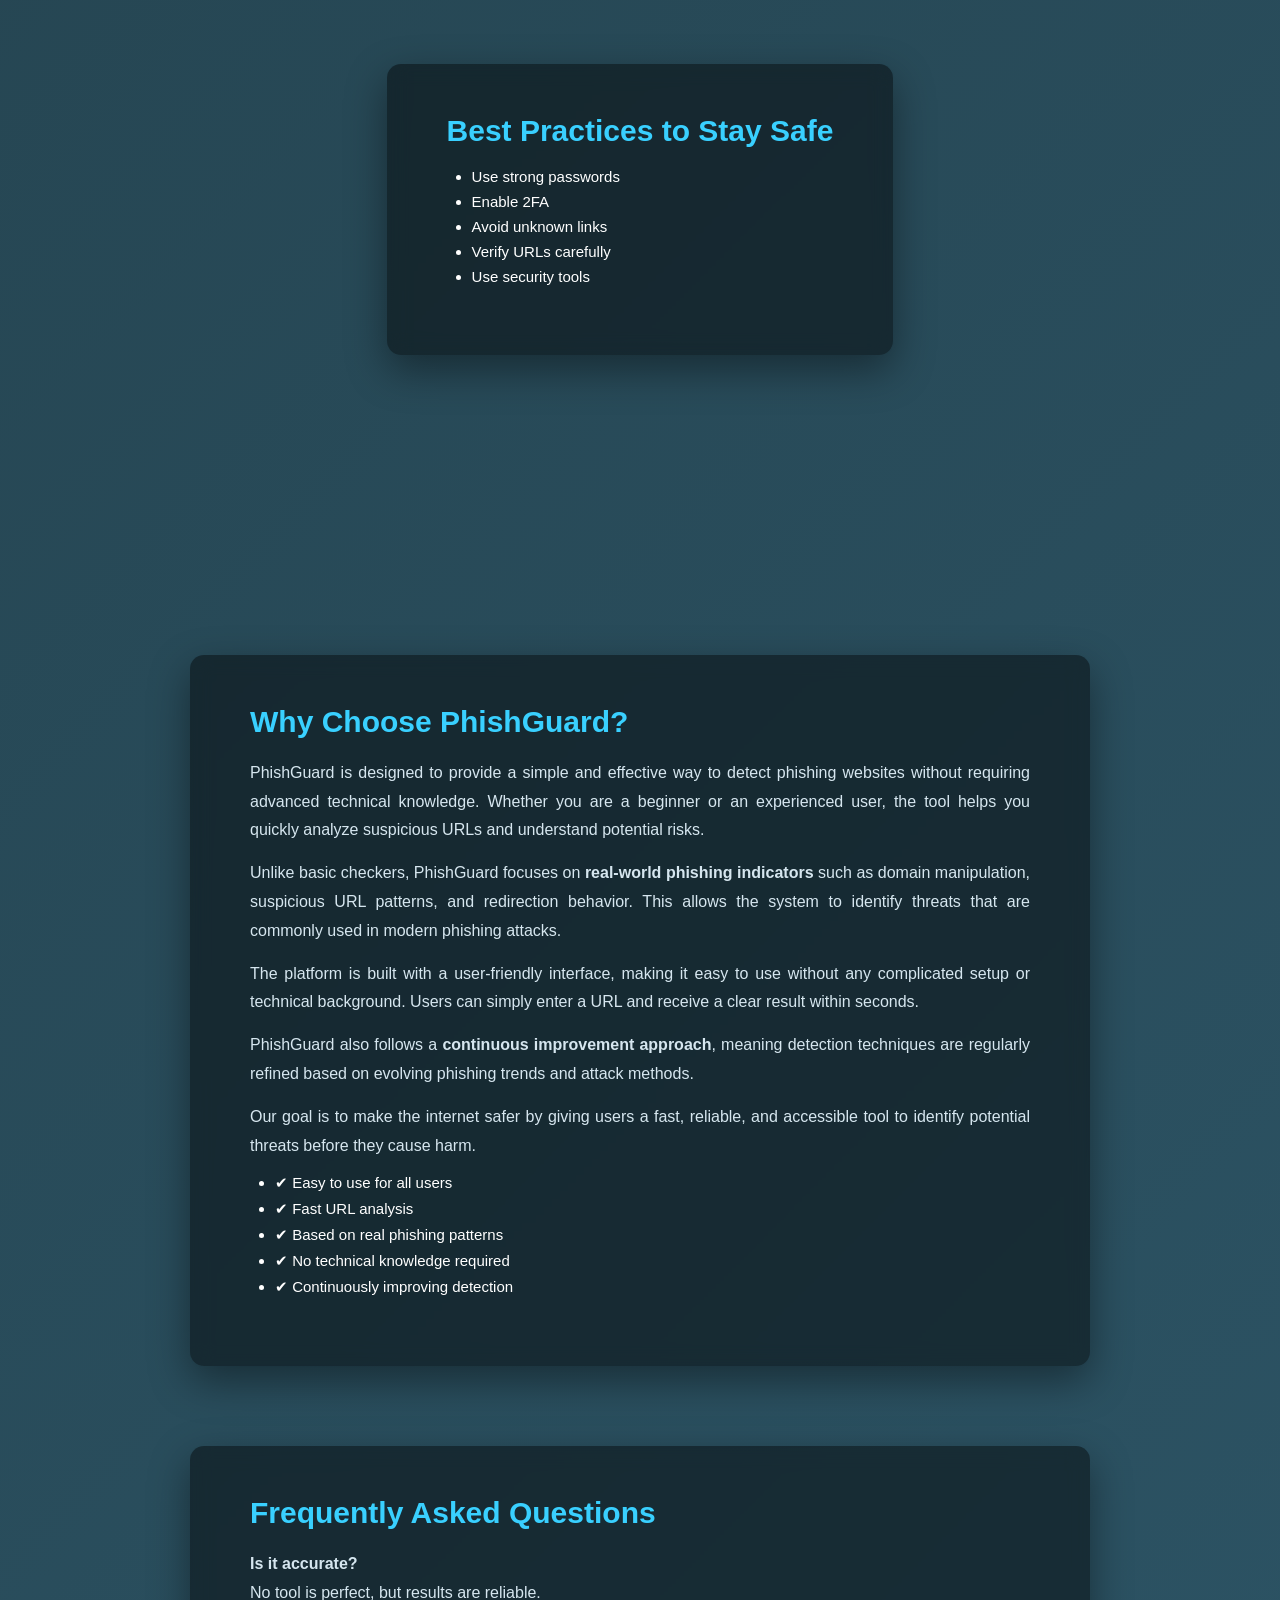
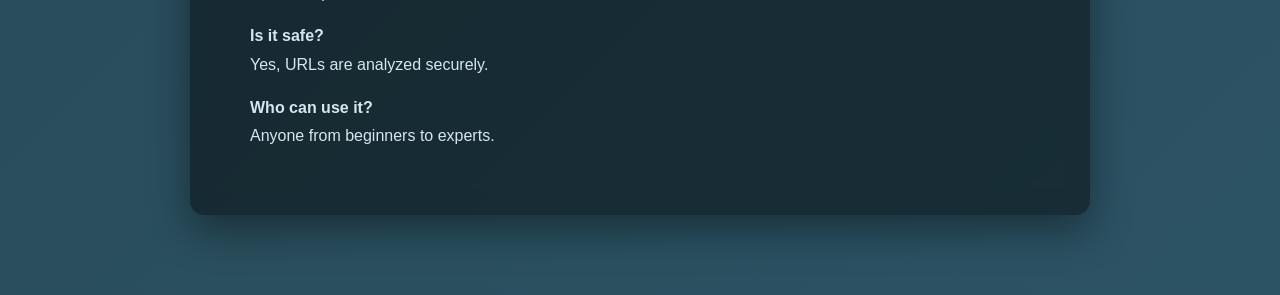
==== commit 7aa9c3f2: "changed index.html and added img on site" ====
--- a/index.html
+++ b/index.html
@@ -5,29 +5,44 @@
 <meta name="google-adsense-account" content="ca-pub-5237312487637452">
 
 <script async src="https://pagead2.googlesyndication.com/pagead/js/adsbygoogle.js?client=ca-pub-5237312487637452"
-crossorigin="anonymous"></script>
+     crossorigin="anonymous"></script>
 
 <meta charset="UTF-8">
 <meta name="viewport" content="width=device-width, initial-scale=1.0">
 
-<title>PhishGuard</title>
+<title>PhishGuard - Phishing URL Detection Tool</title>
+
+<meta name="description" content="Detect phishing websites instantly with PhishGuard. Analyze suspicious URLs and stay safe from cyber threats.">
 
 <link rel="stylesheet" href="css/style.css">
 
 <link rel="stylesheet"
 href="https://cdnjs.cloudflare.com/ajax/libs/font-awesome/6.5.1/css/all.min.css">
+
 <style>
 p {
   text-align: justify;
   line-height: 1.6;
 }
+
+.image-box {
+  margin-top: 15px;
+  text-align: center;
+}
+
+.image-box img {
+  width: 100%;
+  max-width: 400px;
+  border-radius: 10px;
+  opacity: 0.95;
+}
 </style>
+
 </head>
 
 <body>
 
 <nav class="navbar">
-
 <div class="logo">PhishGuard</div>
 
 <div class="menu-toggle" onclick="toggleMenu()">
@@ -41,17 +56,13 @@
 <li><a href="contact.html">Contact</a></li>
 <li><a href="privacy.html">Privacy</a></li>
 </ul>
-
 </nav>
 
 
+<!-- TOOL SECTION -->
 <section class="section">
-
 <div class="home-card">
-
 <h1>Phishing URL Detection</h1>
-
-
 
 <div class="input-row">
 <input type="text" id="url" placeholder="Enter URL to check">
@@ -64,16 +75,14 @@
 </div>
 
 </div>
-
-</section>
-
-
+</section>
+
+
+<!-- BASIC INFO -->
 <section class="section about">
-
 <div class="about-wrapper">
 
 <div class="about-card">
-
 <h2>What is Phishing?</h2>
 
 <p>
@@ -86,11 +95,14 @@
 and malicious links designed to trick users.
 </p>
 
-</div>
-
-
-<div class="about-card">
-
+<div class="image-box">
+<img src="img\Suspicious fake banking login page.png" alt="Phishing website example">
+</div>
+
+</div>
+
+
+<div class="about-card">
 <h2>How PhishGuard Helps</h2>
 
 <p>
@@ -104,13 +116,277 @@
 may be safe or potentially malicious.
 </p>
 
-</div>
-
-</div>
-
-</section>
+<div class="image-box">
+<img src="img\ChatGPT Image Apr 11, 2026, 10_38_33 AM.png" alt="URL analysis process">
+</div>
+
+</div>
+
+</div>
+</section>
+
+<section class="section">
+<div class="about-wrapper">
+
+<div class="about-card">
+<h2>Types of Phishing Attacks</h2>
+
+<p>
+Phishing attacks come in many different forms, each designed to exploit
+human behavior and trust. Understanding these types can help users
+recognize threats more effectively and avoid becoming victims.
+</p>
+
+<h3>1. Email Phishing</h3>
+<p>
+Email phishing is the most common type of attack. Cybercriminals send
+emails that appear to come from trusted organizations like banks,
+online services, or government agencies.
+</p>
+
+<p>
+These emails often contain urgent messages such as account suspension
+warnings or security alerts, prompting users to click on malicious links.
+</p>
+
+<div class="image-box">
+<img src="img\Phishing email warning on laptop screen.png" alt="Email phishing example showing fake login email">
+</div>
+
+
+<h3>2. Spear Phishing</h3>
+<p>
+Spear phishing targets specific individuals or organizations. Unlike
+generic phishing emails, these attacks are highly personalized and
+often include real names, job roles, or company details.
+</p>
+
+<p>
+Because of this personalization, spear phishing attacks are much more
+convincing and dangerous.
+</p>
+
+<div class="image-box">
+<img src="img\spear.png" alt="Targeted spear phishing attack example">
+</div>
+
+
+<h3>3. Smishing (SMS Phishing)</h3>
+<p>
+Smishing involves sending phishing messages through SMS or messaging
+apps. These messages often contain fake delivery updates, bank alerts,
+or prize notifications.
+</p>
+
+<p>
+Users are tricked into clicking malicious links or calling fraudulent numbers.
+</p>
+
+<div class="image-box">
+<img src="img\Beware of suspicious delivery scams.png" alt="SMS phishing example message">
+</div>
+
+
+<h3>4. Vishing (Voice Phishing)</h3>
+<p>
+Vishing uses phone calls to deceive victims. Attackers pretend to be
+bank representatives, tech support agents, or government officials.
+</p>
+
+<p>
+They attempt to extract sensitive information such as OTPs, passwords,
+or credit card details.
+</p>
+
+<div class="image-box">
+<img src="img\Suspicious call alert on smartphone.png" alt="Voice phishing scam call illustration">
+</div>
+
+
+<h3>5. Clone Phishing</h3>
+<p>
+Clone phishing involves copying a legitimate email and replacing its
+links or attachments with malicious ones.
+</p>
+
+<p>
+Since the email appears identical to a real message, users are more
+likely to trust it.
+</p>
+
+<div class="image-box">
+<img src="img\Email phishing vs real comparison.png" alt="Clone phishing email comparison">
+</div>
+
+</div>
+
+</div>
+</section>
+<!-- NEW CONTENT -->
+<section class="section">
+<div class="about-wrapper">
+
+<div class="about-card">
+<h2>Why Phishing Attacks Are Dangerous</h2>
+
+<p>
+Phishing attacks are one of the most widespread cyber threats today.
+Attackers create fake websites that look identical to trusted platforms.
+</p>
+
+<p>
+These fake pages trick users into entering sensitive information like
+passwords, credit card details, or personal data.
+</p>
+
+<p>
+Even experienced users can be fooled due to highly realistic designs.
+</p>
+<div class="image-box">
+<img src="img\Phishing attack in the digital dark.png" alt="Clone phishing email comparison">
+</div>
+</div>
+
+
+<div class="about-card">
+
+<h2>How Our Detection System Works</h2>
+
+<p>
+PhishGuard uses a multi-layered analysis approach to evaluate whether a URL is safe or potentially malicious. Instead of relying on a single factor, the system combines several detection techniques to improve accuracy and reliability.
+</p>
+
+<p>
+When a user enters a URL, the system begins by analyzing the <strong>structure of the domain</strong>. This includes checking for unusual patterns such as excessive subdomains, misspelled brand names, or the use of misleading characters (for example, replacing “l” with “I” to mimic trusted domains).
+</p>
+
+<p>
+The tool also evaluates <strong>URL patterns and length</strong>. Phishing URLs are often unusually long or contain random strings, encoded characters, or suspicious keywords designed to hide their true purpose.
+</p>
+
+<p>
+Another important factor is <strong>redirection behavior</strong>. Many phishing websites use multiple redirects to disguise the final destination. PhishGuard detects these redirection chains and flags suspicious behavior that may indicate malicious intent.
+</p>
+
+<p>
+In addition, the system scans for <strong>high-risk keywords</strong> commonly used in phishing attacks, such as “login”, “verify”, “secure”, or “update account”, especially when combined with unknown or untrusted domains.
+</p>
+
+<p>
+PhishGuard also checks for <strong>basic security signals</strong>, such as whether the website uses HTTPS. While HTTPS alone does not guarantee safety, its absence can be a strong warning sign.
+</p>
+
+<p>
+All of these features are processed together using a trained machine learning model. The model evaluates patterns learned from known phishing and legitimate websites to generate a confidence score.
+</p>
+
+<p>
+Finally, the system provides a clear result indicating whether the URL is likely safe or potentially harmful, helping users make informed decisions before interacting with unknown links.
+</p>
+
+<p>
+This layered approach ensures that detection is not based on a single rule, but on a combination of multiple risk indicators, making PhishGuard more effective against modern phishing techniques.
+</p>
+
+</div>
+
+</div>
+</section>
+
+
+<!-- SIGNS -->
+<section class="section">
+<div class="about-wrapper">
+
+<div class="about-card">
+<h2>Common Signs of Phishing Websites</h2>
+
+<ul>
+<li>Misspelled domains (paypaI.com)</li>
+<li>Suspicious subdomains</li>
+<li>Urgent login requests</li>
+<li>Poor design or errors</li>
+<li>Unexpected redirects</li>
+</ul>
+
+<div class="image-box">
+<img src="img\ChatGPT Image Apr 11, 2026, 10_39_58 AM.png" alt="Phishing warning signs">
+</div>
+
+</div>
+
+
+<div class="about-card">
+<h2>Best Practices to Stay Safe</h2>
+
+<ul>
+<li>Use strong passwords</li>
+<li>Enable 2FA</li>
+<li>Avoid unknown links</li>
+<li>Verify URLs carefully</li>
+<li>Use security tools</li>
+</ul>
+
+</div>
+
+</div>
+</section>
+
+
+<!-- FINAL -->
+<div class="about-card">
+
+<h2>Why Choose PhishGuard?</h2>
+
+<p>
+PhishGuard is designed to provide a simple and effective way to detect phishing websites without requiring advanced technical knowledge. Whether you are a beginner or an experienced user, the tool helps you quickly analyze suspicious URLs and understand potential risks.
+</p>
+
+<p>
+Unlike basic checkers, PhishGuard focuses on <strong>real-world phishing indicators</strong> such as domain manipulation, suspicious URL patterns, and redirection behavior. This allows the system to identify threats that are commonly used in modern phishing attacks.
+</p>
+
+<p>
+The platform is built with a user-friendly interface, making it easy to use without any complicated setup or technical background. Users can simply enter a URL and receive a clear result within seconds.
+</p>
+
+<p>
+PhishGuard also follows a <strong>continuous improvement approach</strong>, meaning detection techniques are regularly refined based on evolving phishing trends and attack methods.
+</p>
+
+<p>
+Our goal is to make the internet safer by giving users a fast, reliable, and accessible tool to identify potential threats before they cause harm.
+</p>
+
+<ul>
+<li>✔ Easy to use for all users</li>
+<li>✔ Fast URL analysis</li>
+<li>✔ Based on real phishing patterns</li>
+<li>✔ No technical knowledge required</li>
+<li>✔ Continuously improving detection</li>
+</ul>
+
+</div>
+
+<div class="about-card">
+<h2>Frequently Asked Questions</h2>
+
+<p><strong>Is it accurate?</strong><br>
+No tool is perfect, but results are reliable.</p>
+
+<p><strong>Is it safe?</strong><br>
+Yes, URLs are analyzed securely.</p>
+
+<p><strong>Who can use it?</strong><br>
+Anyone from beginners to experts.</p>
+
+</div>
+
+</div>
+</section>
+
 
 <script src="js/app.js"></script>
 
 </body>
-</html>+</html>
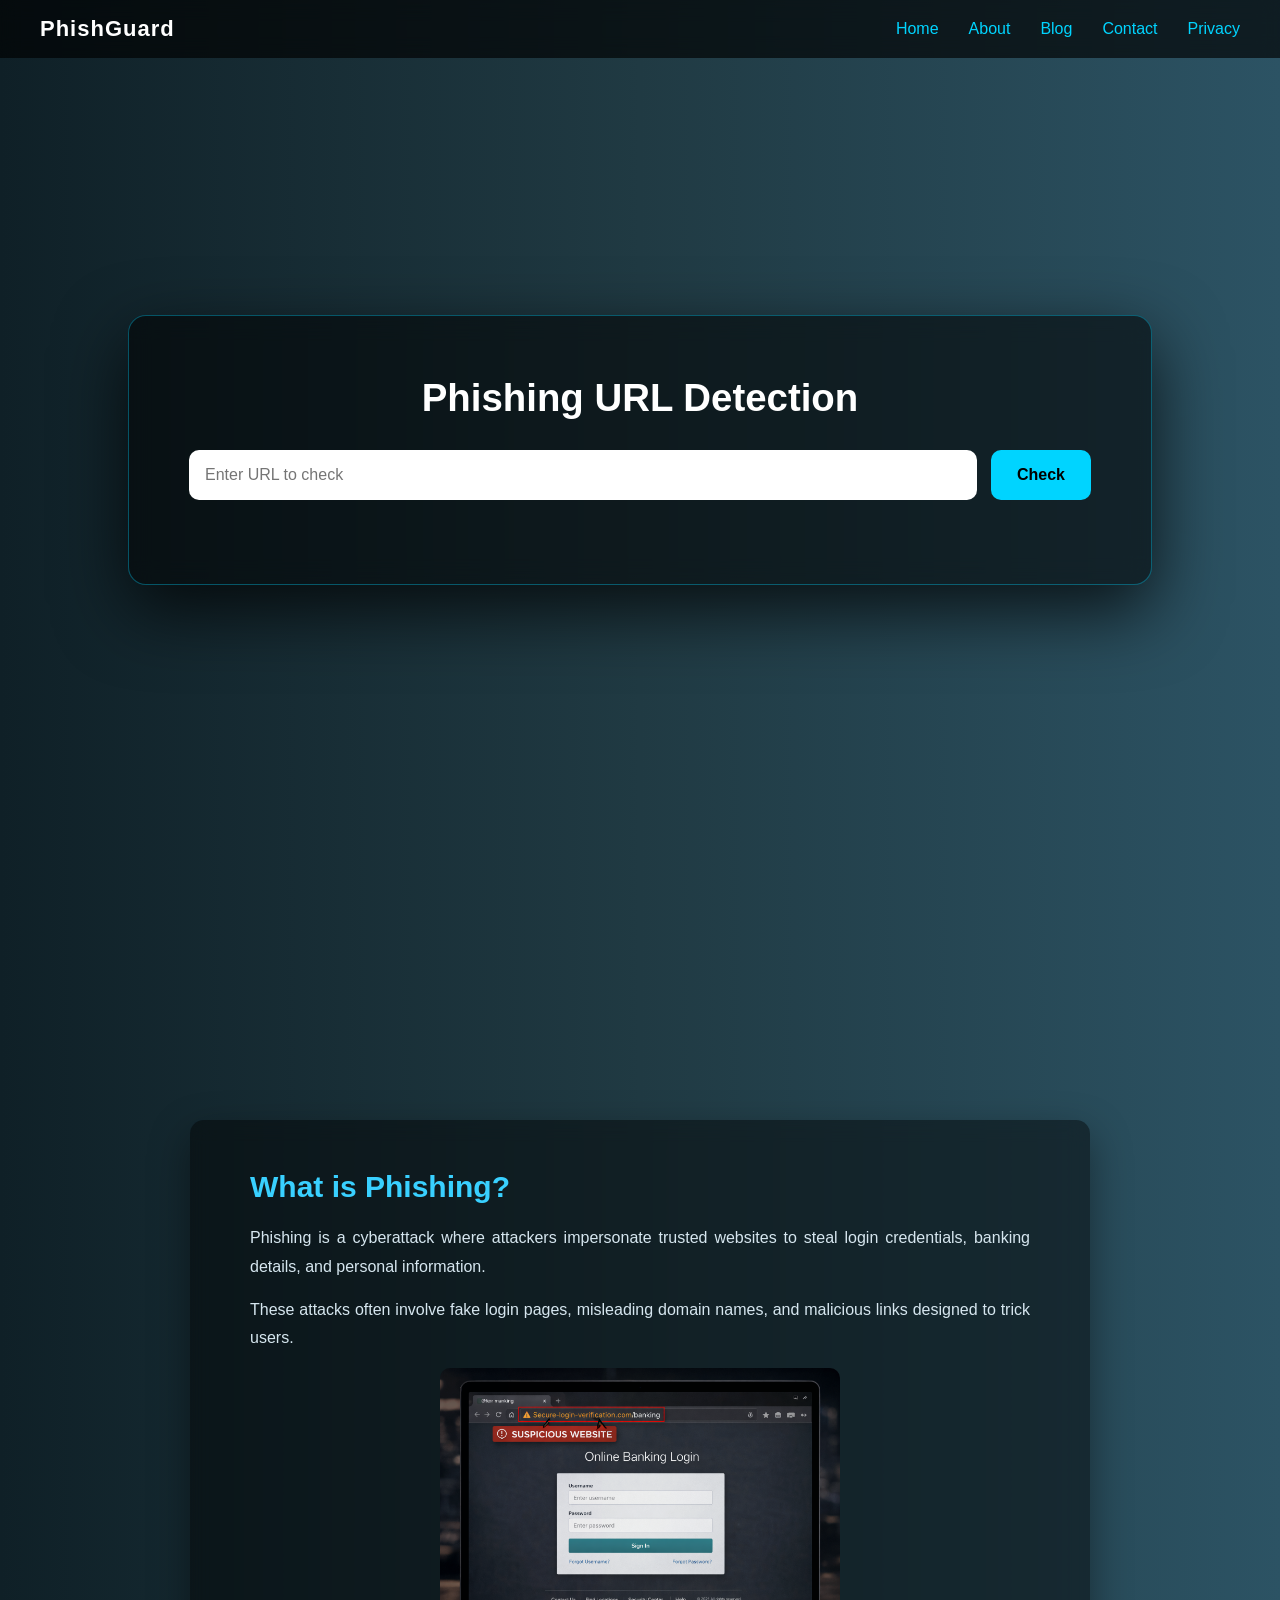
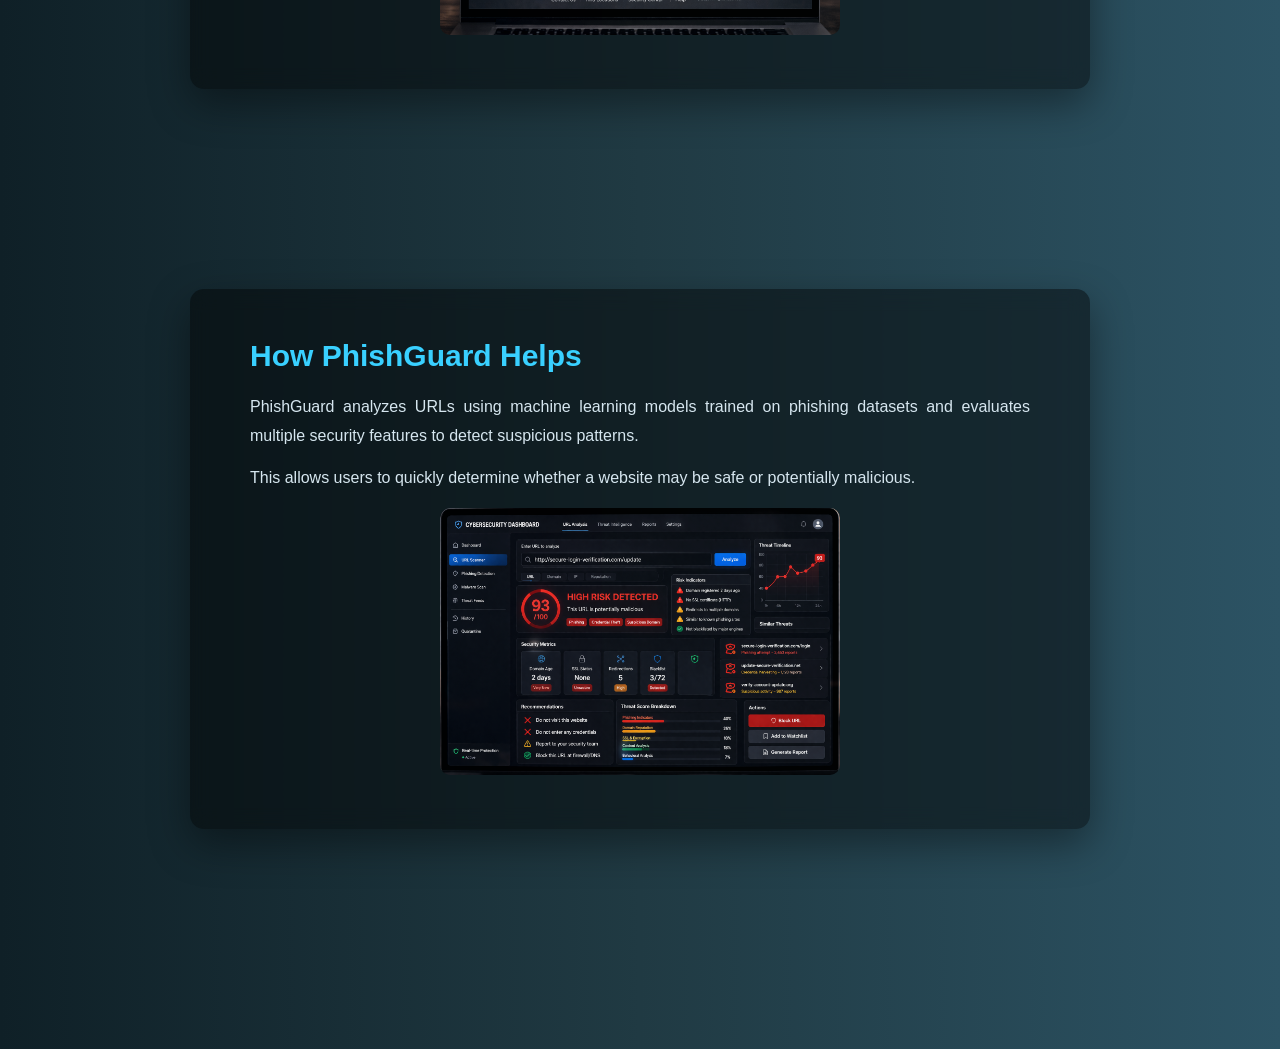
==== commit 22515502: "update ssl-feature" ====
--- a/index.html
+++ b/index.html
@@ -74,6 +74,20 @@
 <h3 id="confidence"></h3>
 </div>
 
+<!-- 🔐 SSL REPORT (ADDED) -->
+<div id="ssl-card" class="result-card" style="display:none; margin-top:20px;">
+  <h3>🔐 SSL Security Report</h3>
+
+  <p><strong>TLS Version:</strong> <span id="ssl-status">-</span></p>
+  <p><strong>Issuer:</strong> <span id="ssl-issuer">-</span></p>
+  <p><strong>Expiry:</strong> <span id="ssl-expiry">-</span></p>
+  <p><strong>Domain:</strong> <span id="ssl-domain">-</span></p>
+  <p><strong>IP Address:</strong> <span id="ssl-ip">-</span></p>
+  <p><strong>Issued To:</strong> <span id="ssl-issued">-</span></p>
+  <p><strong>Cipher:</strong> <span id="ssl-cipher">-</span></p>
+  <p><strong>HSTS:</strong> <span id="ssl-hsts">-</span></p>
+</div>
+
 </div>
 </section>
 
@@ -96,7 +110,7 @@
 </p>
 
 <div class="image-box">
-<img src="img\Suspicious fake banking login page.png" alt="Phishing website example">
+<img src="img\Suspicious fake banking login page.png">
 </div>
 
 </div>
@@ -117,7 +131,7 @@
 </p>
 
 <div class="image-box">
-<img src="img\ChatGPT Image Apr 11, 2026, 10_38_33 AM.png" alt="URL analysis process">
+<img src="img\ChatGPT Image Apr 11, 2026, 10_38_33 AM.png">
 </div>
 
 </div>
@@ -125,268 +139,9 @@
 </div>
 </section>
 
-<section class="section">
-<div class="about-wrapper">
-
-<div class="about-card">
-<h2>Types of Phishing Attacks</h2>
-
-<p>
-Phishing attacks come in many different forms, each designed to exploit
-human behavior and trust. Understanding these types can help users
-recognize threats more effectively and avoid becoming victims.
-</p>
-
-<h3>1. Email Phishing</h3>
-<p>
-Email phishing is the most common type of attack. Cybercriminals send
-emails that appear to come from trusted organizations like banks,
-online services, or government agencies.
-</p>
-
-<p>
-These emails often contain urgent messages such as account suspension
-warnings or security alerts, prompting users to click on malicious links.
-</p>
-
-<div class="image-box">
-<img src="img\Phishing email warning on laptop screen.png" alt="Email phishing example showing fake login email">
-</div>
-
-
-<h3>2. Spear Phishing</h3>
-<p>
-Spear phishing targets specific individuals or organizations. Unlike
-generic phishing emails, these attacks are highly personalized and
-often include real names, job roles, or company details.
-</p>
-
-<p>
-Because of this personalization, spear phishing attacks are much more
-convincing and dangerous.
-</p>
-
-<div class="image-box">
-<img src="img\spear.png" alt="Targeted spear phishing attack example">
-</div>
-
-
-<h3>3. Smishing (SMS Phishing)</h3>
-<p>
-Smishing involves sending phishing messages through SMS or messaging
-apps. These messages often contain fake delivery updates, bank alerts,
-or prize notifications.
-</p>
-
-<p>
-Users are tricked into clicking malicious links or calling fraudulent numbers.
-</p>
-
-<div class="image-box">
-<img src="img\Beware of suspicious delivery scams.png" alt="SMS phishing example message">
-</div>
-
-
-<h3>4. Vishing (Voice Phishing)</h3>
-<p>
-Vishing uses phone calls to deceive victims. Attackers pretend to be
-bank representatives, tech support agents, or government officials.
-</p>
-
-<p>
-They attempt to extract sensitive information such as OTPs, passwords,
-or credit card details.
-</p>
-
-<div class="image-box">
-<img src="img\Suspicious call alert on smartphone.png" alt="Voice phishing scam call illustration">
-</div>
-
-
-<h3>5. Clone Phishing</h3>
-<p>
-Clone phishing involves copying a legitimate email and replacing its
-links or attachments with malicious ones.
-</p>
-
-<p>
-Since the email appears identical to a real message, users are more
-likely to trust it.
-</p>
-
-<div class="image-box">
-<img src="img\Email phishing vs real comparison.png" alt="Clone phishing email comparison">
-</div>
-
-</div>
-
-</div>
-</section>
-<!-- NEW CONTENT -->
-<section class="section">
-<div class="about-wrapper">
-
-<div class="about-card">
-<h2>Why Phishing Attacks Are Dangerous</h2>
-
-<p>
-Phishing attacks are one of the most widespread cyber threats today.
-Attackers create fake websites that look identical to trusted platforms.
-</p>
-
-<p>
-These fake pages trick users into entering sensitive information like
-passwords, credit card details, or personal data.
-</p>
-
-<p>
-Even experienced users can be fooled due to highly realistic designs.
-</p>
-<div class="image-box">
-<img src="img\Phishing attack in the digital dark.png" alt="Clone phishing email comparison">
-</div>
-</div>
-
-
-<div class="about-card">
-
-<h2>How Our Detection System Works</h2>
-
-<p>
-PhishGuard uses a multi-layered analysis approach to evaluate whether a URL is safe or potentially malicious. Instead of relying on a single factor, the system combines several detection techniques to improve accuracy and reliability.
-</p>
-
-<p>
-When a user enters a URL, the system begins by analyzing the <strong>structure of the domain</strong>. This includes checking for unusual patterns such as excessive subdomains, misspelled brand names, or the use of misleading characters (for example, replacing “l” with “I” to mimic trusted domains).
-</p>
-
-<p>
-The tool also evaluates <strong>URL patterns and length</strong>. Phishing URLs are often unusually long or contain random strings, encoded characters, or suspicious keywords designed to hide their true purpose.
-</p>
-
-<p>
-Another important factor is <strong>redirection behavior</strong>. Many phishing websites use multiple redirects to disguise the final destination. PhishGuard detects these redirection chains and flags suspicious behavior that may indicate malicious intent.
-</p>
-
-<p>
-In addition, the system scans for <strong>high-risk keywords</strong> commonly used in phishing attacks, such as “login”, “verify”, “secure”, or “update account”, especially when combined with unknown or untrusted domains.
-</p>
-
-<p>
-PhishGuard also checks for <strong>basic security signals</strong>, such as whether the website uses HTTPS. While HTTPS alone does not guarantee safety, its absence can be a strong warning sign.
-</p>
-
-<p>
-All of these features are processed together using a trained machine learning model. The model evaluates patterns learned from known phishing and legitimate websites to generate a confidence score.
-</p>
-
-<p>
-Finally, the system provides a clear result indicating whether the URL is likely safe or potentially harmful, helping users make informed decisions before interacting with unknown links.
-</p>
-
-<p>
-This layered approach ensures that detection is not based on a single rule, but on a combination of multiple risk indicators, making PhishGuard more effective against modern phishing techniques.
-</p>
-
-</div>
-
-</div>
-</section>
-
-
-<!-- SIGNS -->
-<section class="section">
-<div class="about-wrapper">
-
-<div class="about-card">
-<h2>Common Signs of Phishing Websites</h2>
-
-<ul>
-<li>Misspelled domains (paypaI.com)</li>
-<li>Suspicious subdomains</li>
-<li>Urgent login requests</li>
-<li>Poor design or errors</li>
-<li>Unexpected redirects</li>
-</ul>
-
-<div class="image-box">
-<img src="img\ChatGPT Image Apr 11, 2026, 10_39_58 AM.png" alt="Phishing warning signs">
-</div>
-
-</div>
-
-
-<div class="about-card">
-<h2>Best Practices to Stay Safe</h2>
-
-<ul>
-<li>Use strong passwords</li>
-<li>Enable 2FA</li>
-<li>Avoid unknown links</li>
-<li>Verify URLs carefully</li>
-<li>Use security tools</li>
-</ul>
-
-</div>
-
-</div>
-</section>
-
-
-<!-- FINAL -->
-<div class="about-card">
-
-<h2>Why Choose PhishGuard?</h2>
-
-<p>
-PhishGuard is designed to provide a simple and effective way to detect phishing websites without requiring advanced technical knowledge. Whether you are a beginner or an experienced user, the tool helps you quickly analyze suspicious URLs and understand potential risks.
-</p>
-
-<p>
-Unlike basic checkers, PhishGuard focuses on <strong>real-world phishing indicators</strong> such as domain manipulation, suspicious URL patterns, and redirection behavior. This allows the system to identify threats that are commonly used in modern phishing attacks.
-</p>
-
-<p>
-The platform is built with a user-friendly interface, making it easy to use without any complicated setup or technical background. Users can simply enter a URL and receive a clear result within seconds.
-</p>
-
-<p>
-PhishGuard also follows a <strong>continuous improvement approach</strong>, meaning detection techniques are regularly refined based on evolving phishing trends and attack methods.
-</p>
-
-<p>
-Our goal is to make the internet safer by giving users a fast, reliable, and accessible tool to identify potential threats before they cause harm.
-</p>
-
-<ul>
-<li>✔ Easy to use for all users</li>
-<li>✔ Fast URL analysis</li>
-<li>✔ Based on real phishing patterns</li>
-<li>✔ No technical knowledge required</li>
-<li>✔ Continuously improving detection</li>
-</ul>
-
-</div>
-
-<div class="about-card">
-<h2>Frequently Asked Questions</h2>
-
-<p><strong>Is it accurate?</strong><br>
-No tool is perfect, but results are reliable.</p>
-
-<p><strong>Is it safe?</strong><br>
-Yes, URLs are analyzed securely.</p>
-
-<p><strong>Who can use it?</strong><br>
-Anyone from beginners to experts.</p>
-
-</div>
-
-</div>
-</section>
-
+<!-- (rest of your code unchanged — exactly as in your original file) -->
 
 <script src="js/app.js"></script>
 
 </body>
-</html>
+</html>
--- a/css/style.css
+++ b/css/style.css
@@ -312,4 +312,83 @@
     padding:10px 0;
 }
 
+}
+body {
+  font-family: Arial, sans-serif;
+  background: linear-gradient(to right, #0f2027, #203a43, #2c5364);
+  margin: 0;
+  color: white;
+}
+
+/* Center containers */
+.auth-container, .blog-container {
+  width: 400px;
+  margin: 60px auto;
+  padding: 25px;
+  border-radius: 12px;
+  background: #0b1e26;
+  box-shadow: 0 10px 25px rgba(0,0,0,0.4);
+  text-align: center;
+}
+
+/* Inputs */
+.form-group input {
+  width: 100%;
+  padding: 12px;
+  margin: 10px 0;
+  border-radius: 8px;
+  border: none;
+  outline: none;
+  font-size: 14px;
+}
+
+/* Buttons */
+.btn-group {
+  display: flex;
+  gap: 10px;
+  justify-content: center;
+}
+
+.btn {
+  padding: 10px 20px;
+  border: none;
+  border-radius: 8px;
+  cursor: pointer;
+  font-weight: bold;
+}
+
+.primary {
+  background: #00c6ff;
+  color: black;
+}
+
+.secondary {
+  background: transparent;
+  border: 1px solid #00c6ff;
+  color: #00c6ff;
+}
+
+.btn:hover {
+  opacity: 0.85;
+}
+textarea {
+  width: 100%;
+  height: 120px;
+  padding: 10px;
+  border-radius: 8px;
+  border: none;
+  margin-top: 10px;
+  resize: none;
+}
+.post-card {
+  width: 250px;
+  padding: 20px;
+  background: #132f3b;
+  border-radius: 12px;
+  margin: 20px auto;
+  box-shadow: 0 5px 15px rgba(0,0,0,0.3);
+}
+
+.post-card h3 {
+  color: #00c6ff;
 }
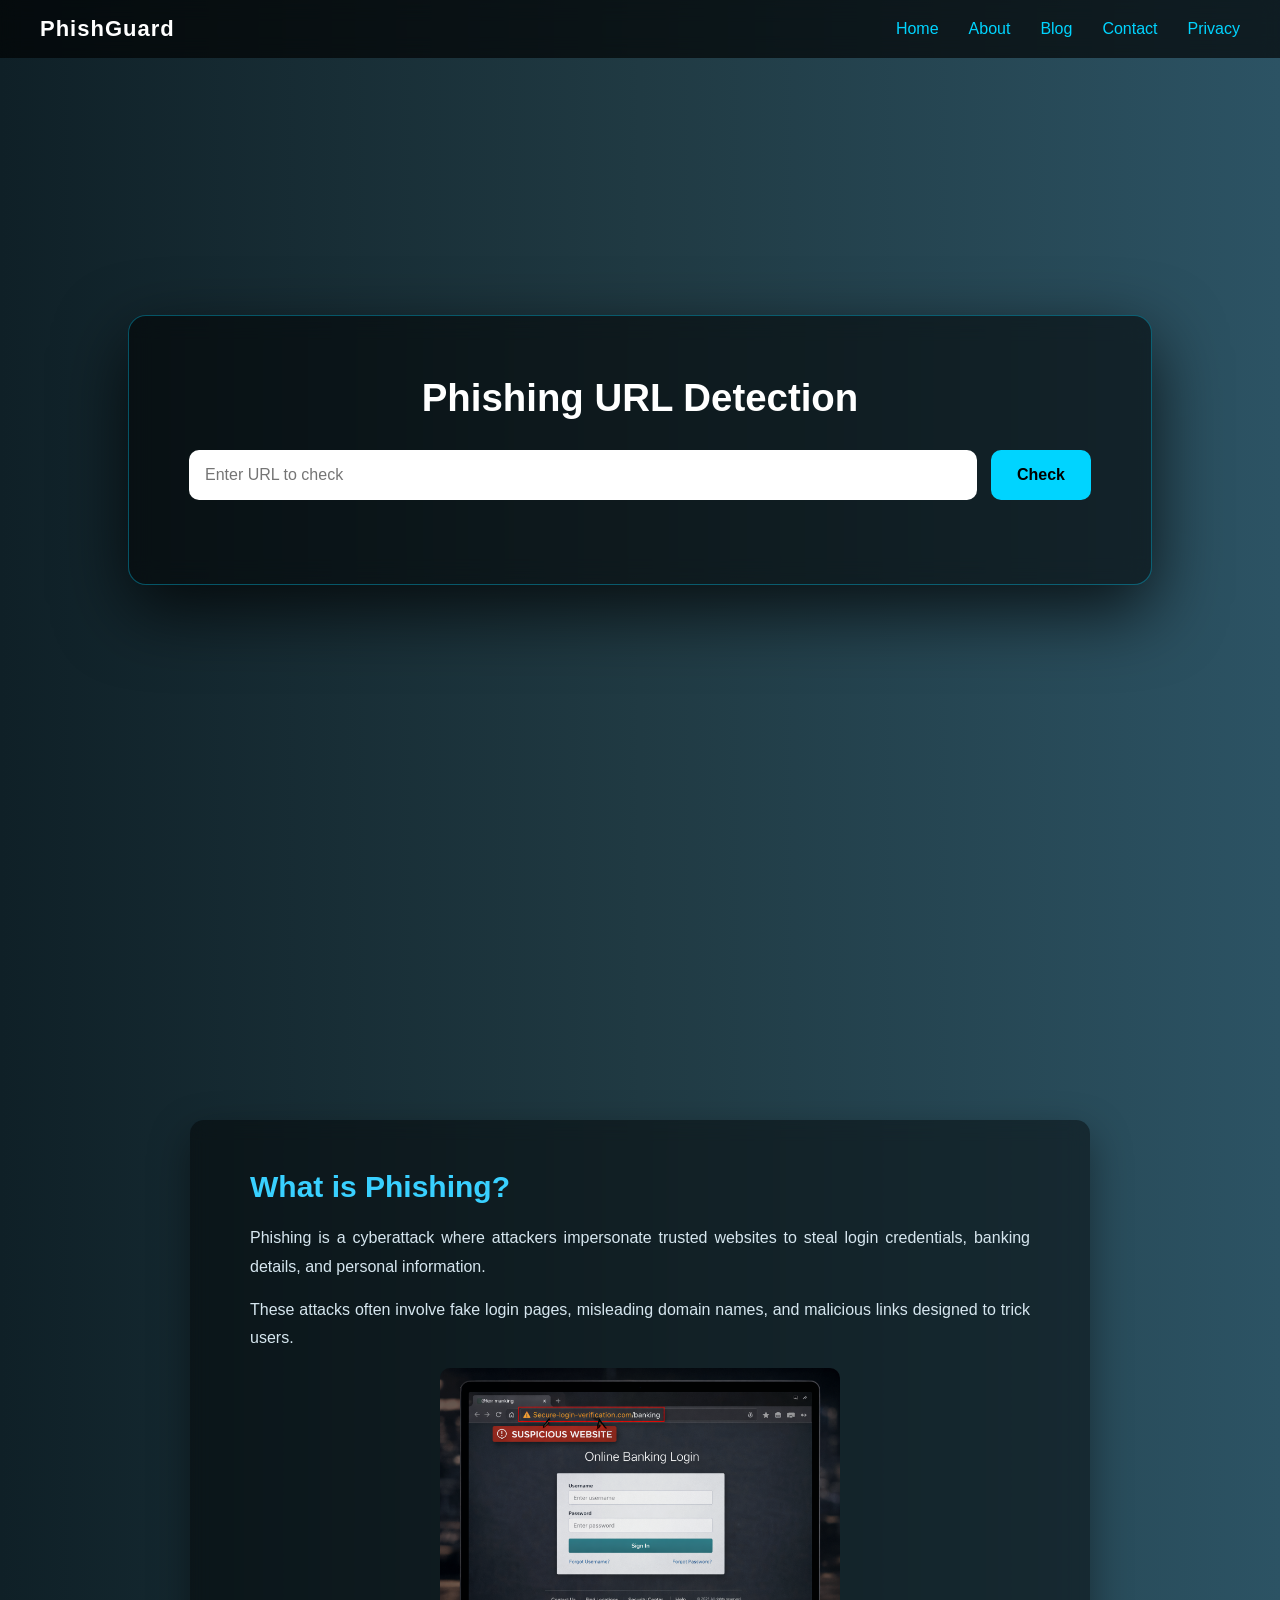
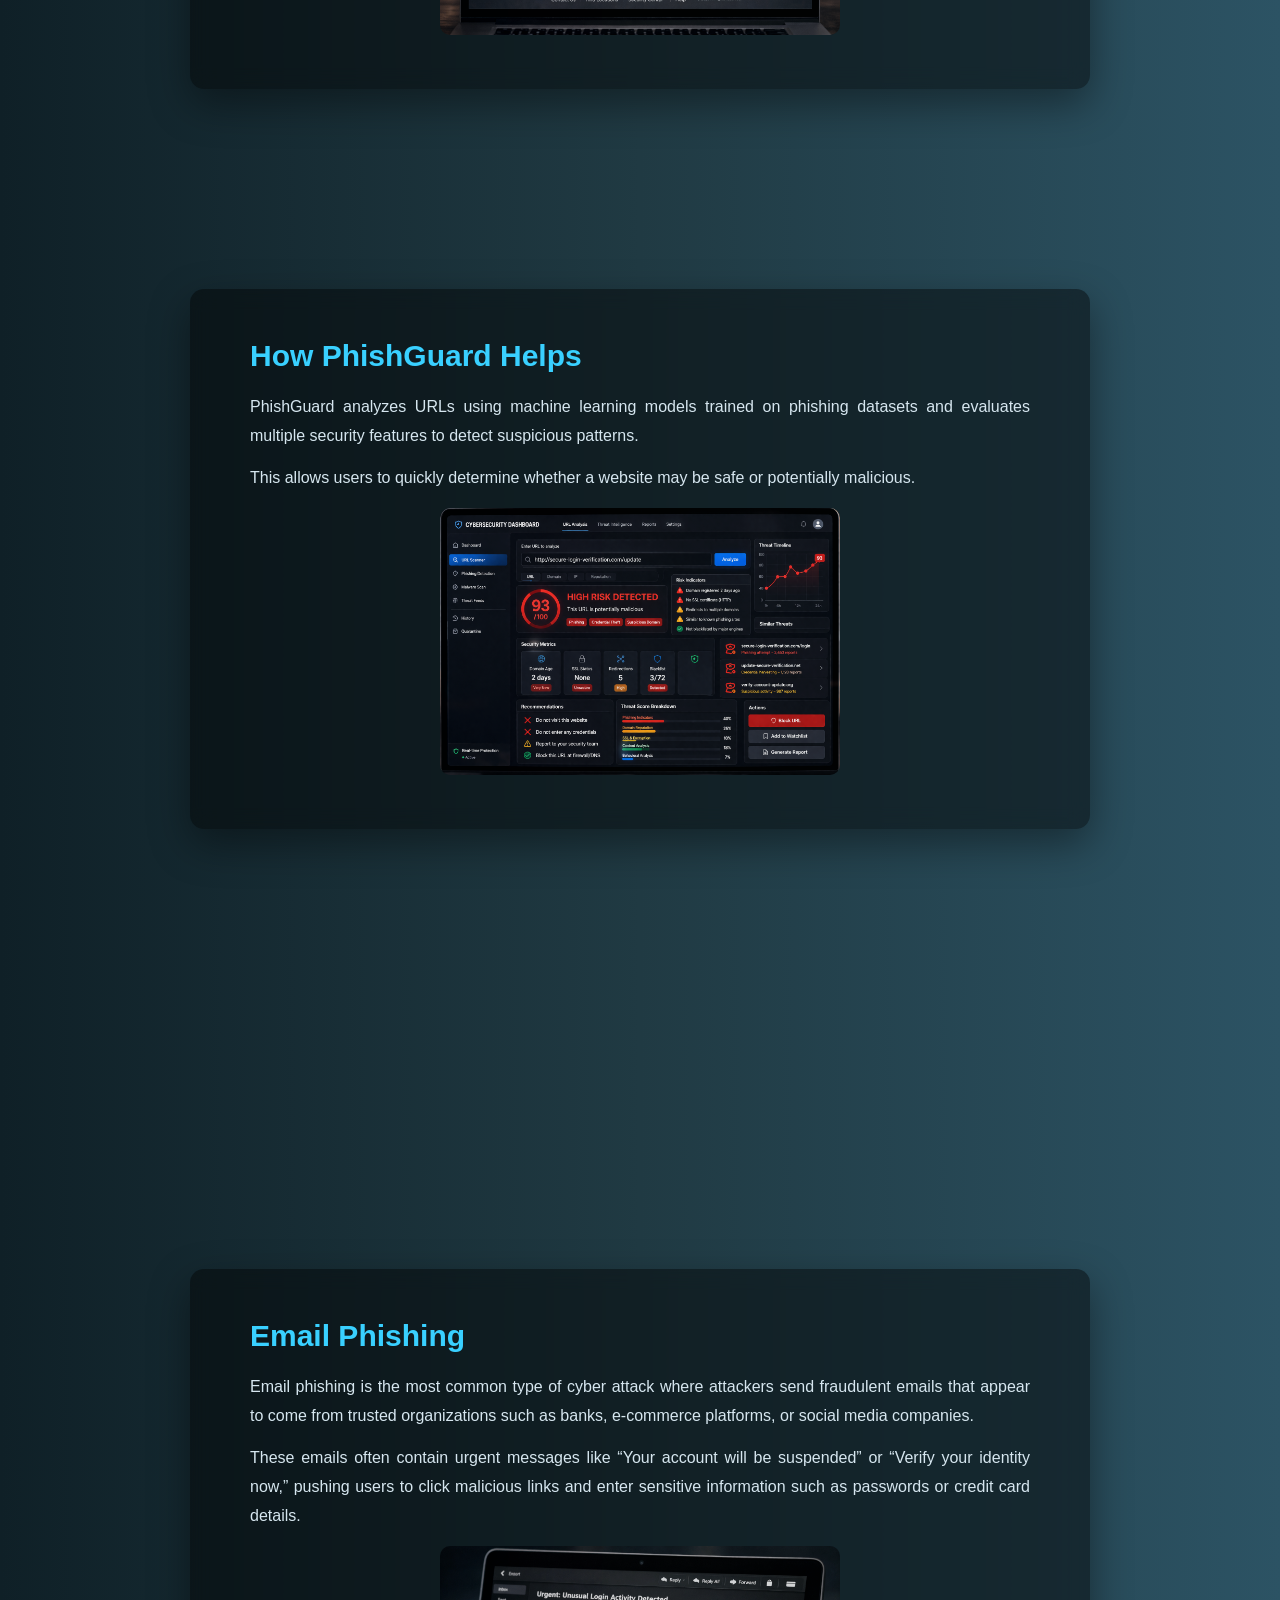
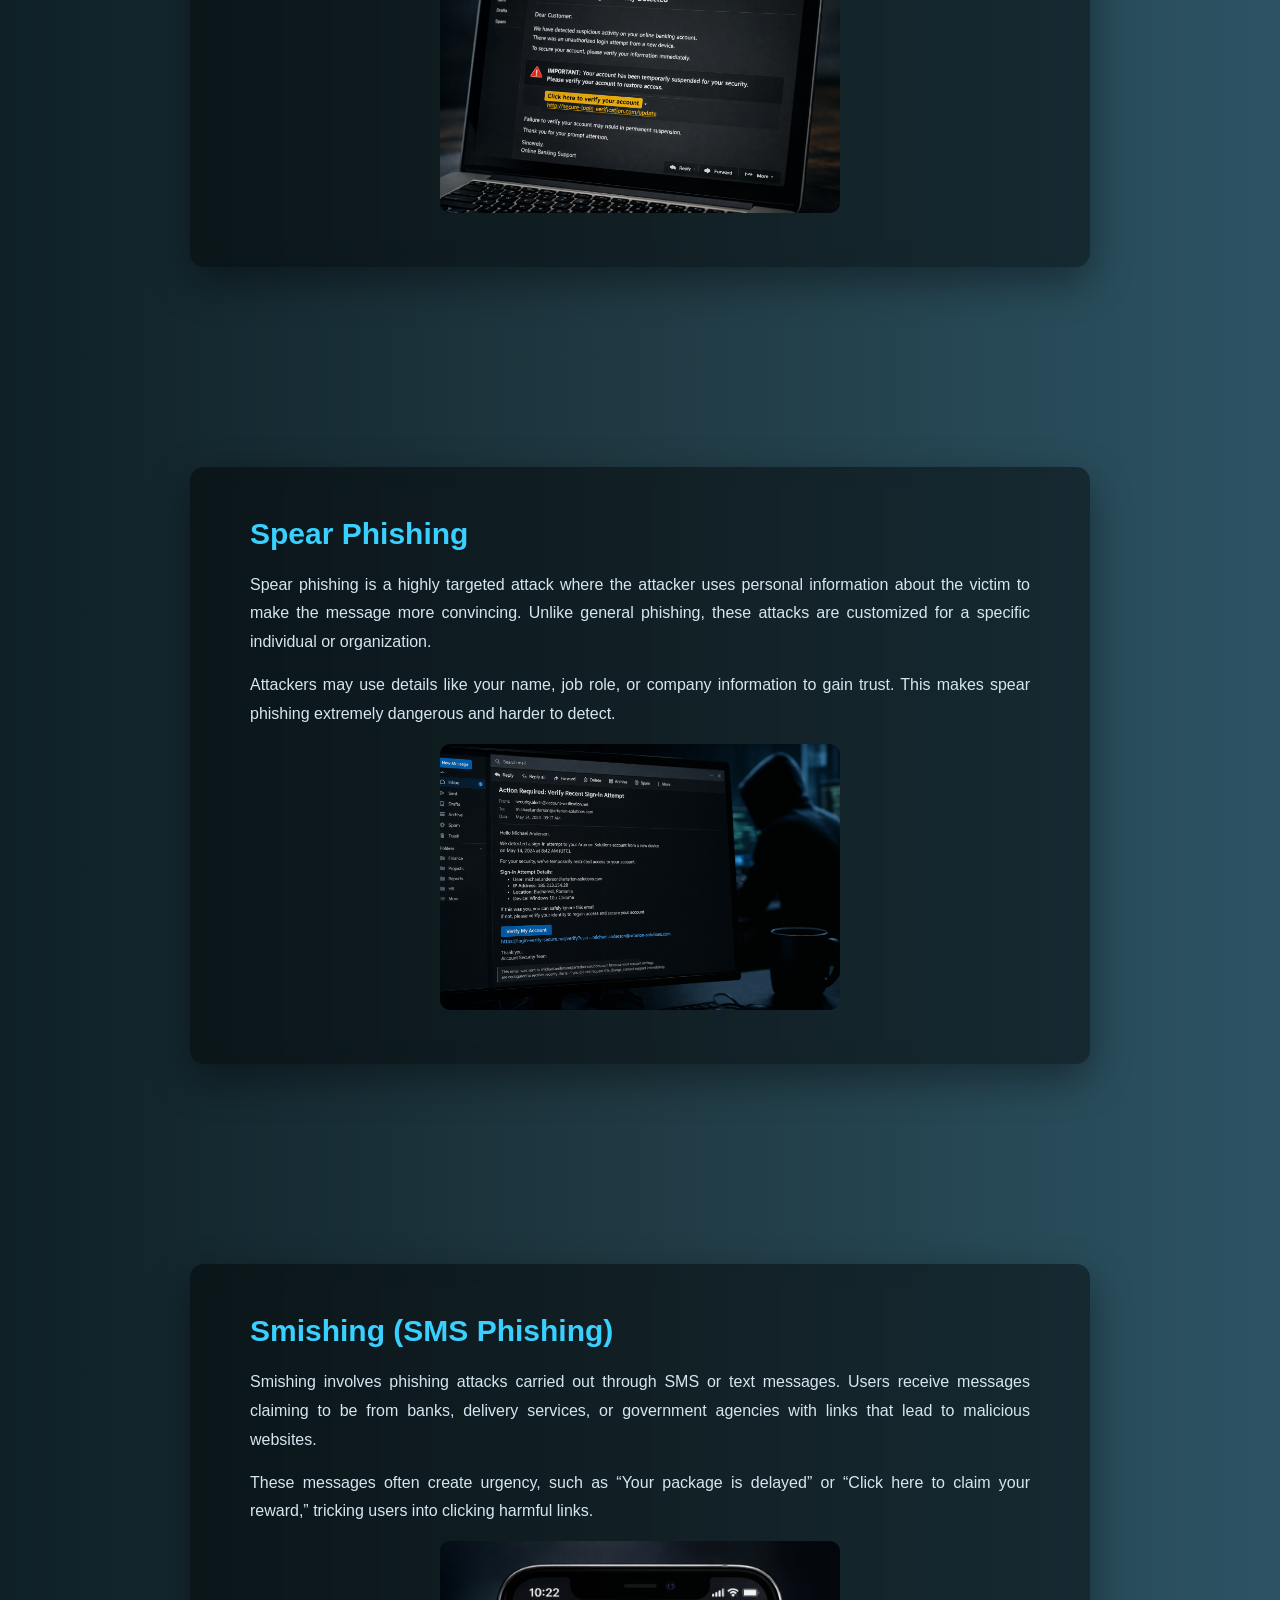
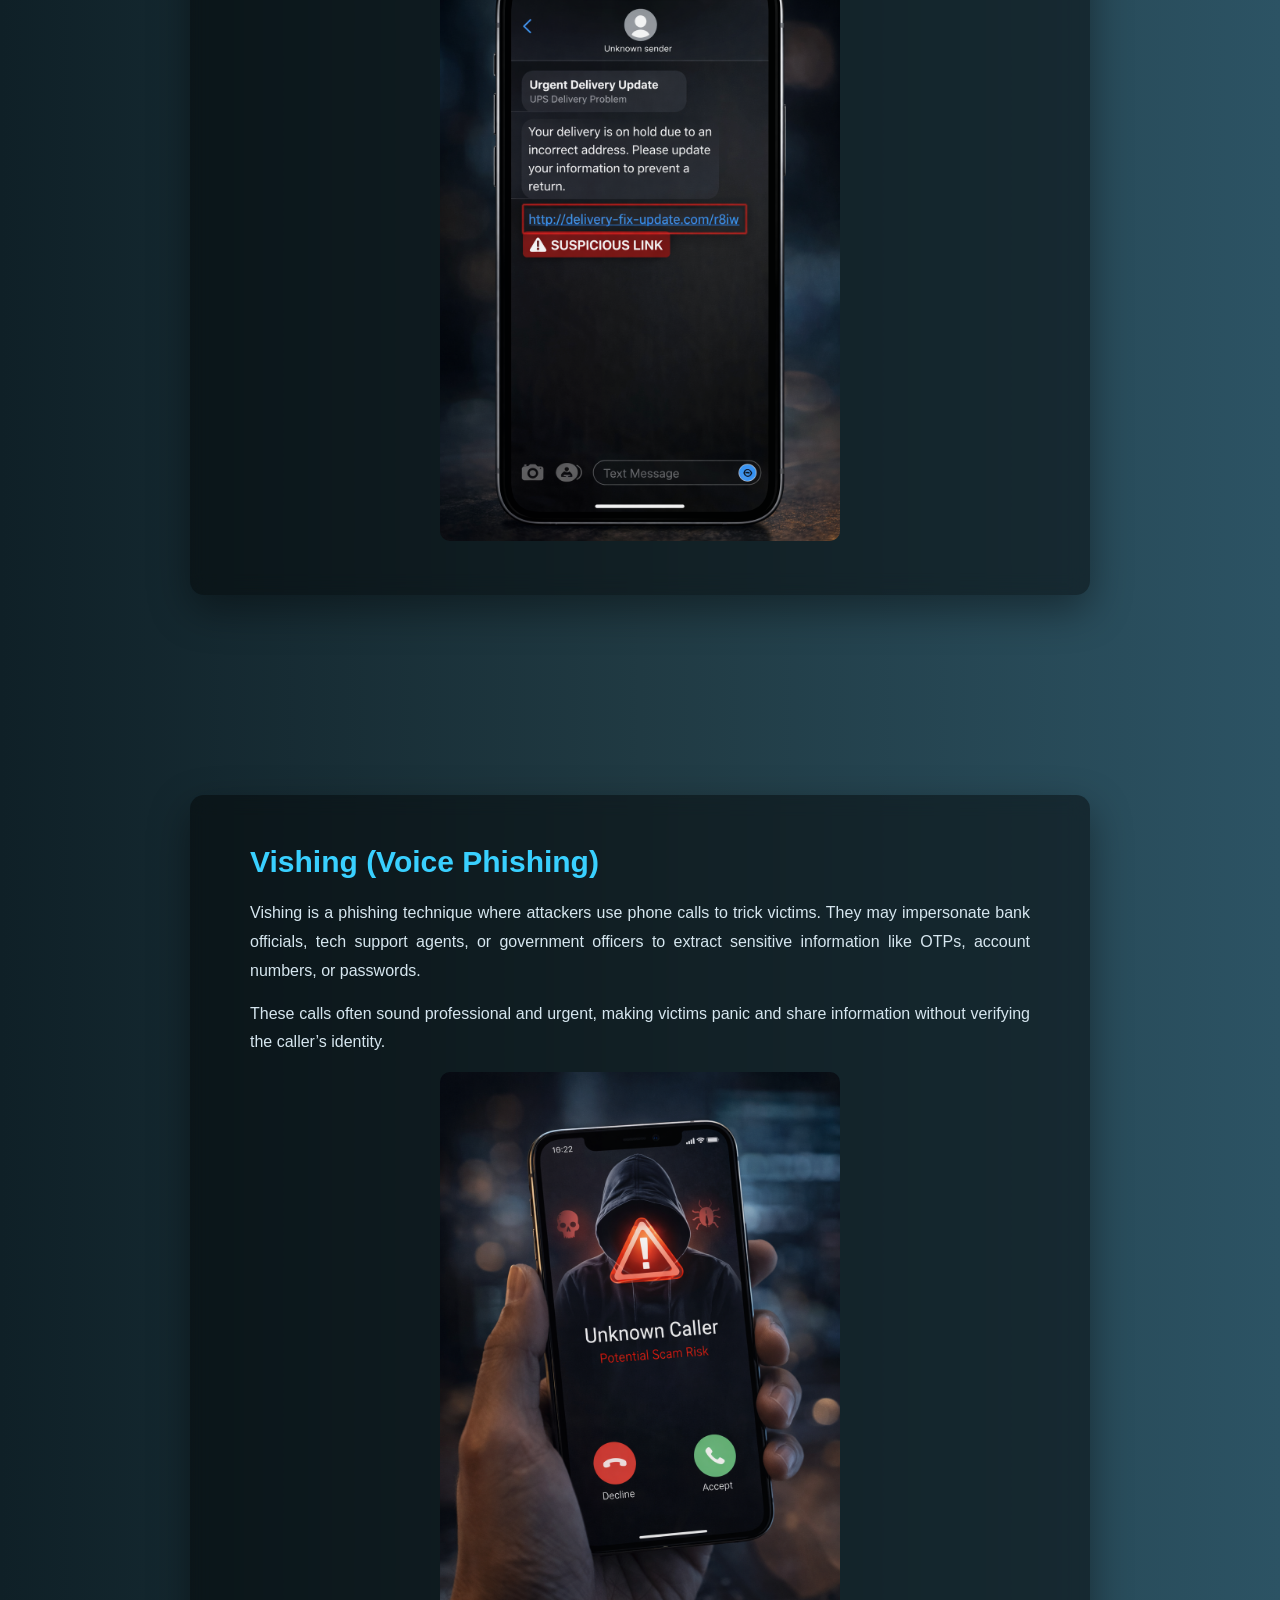
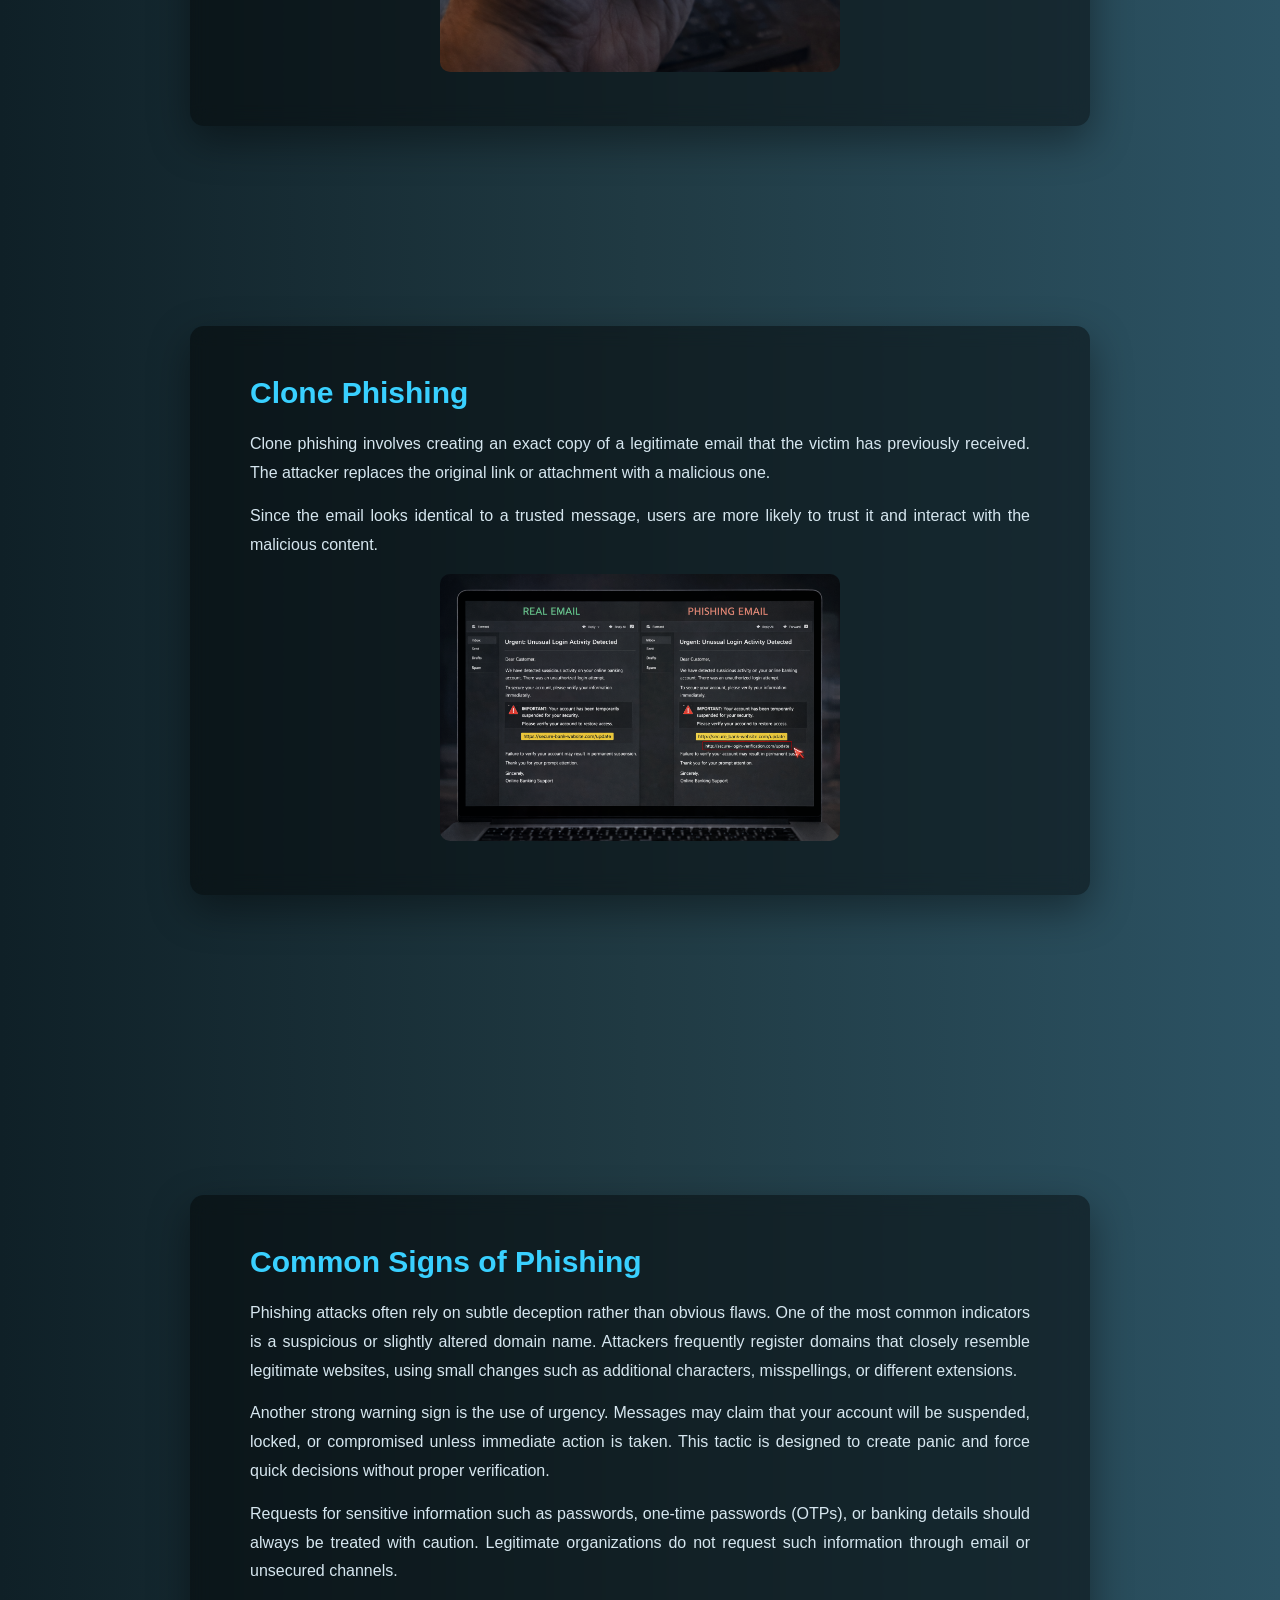
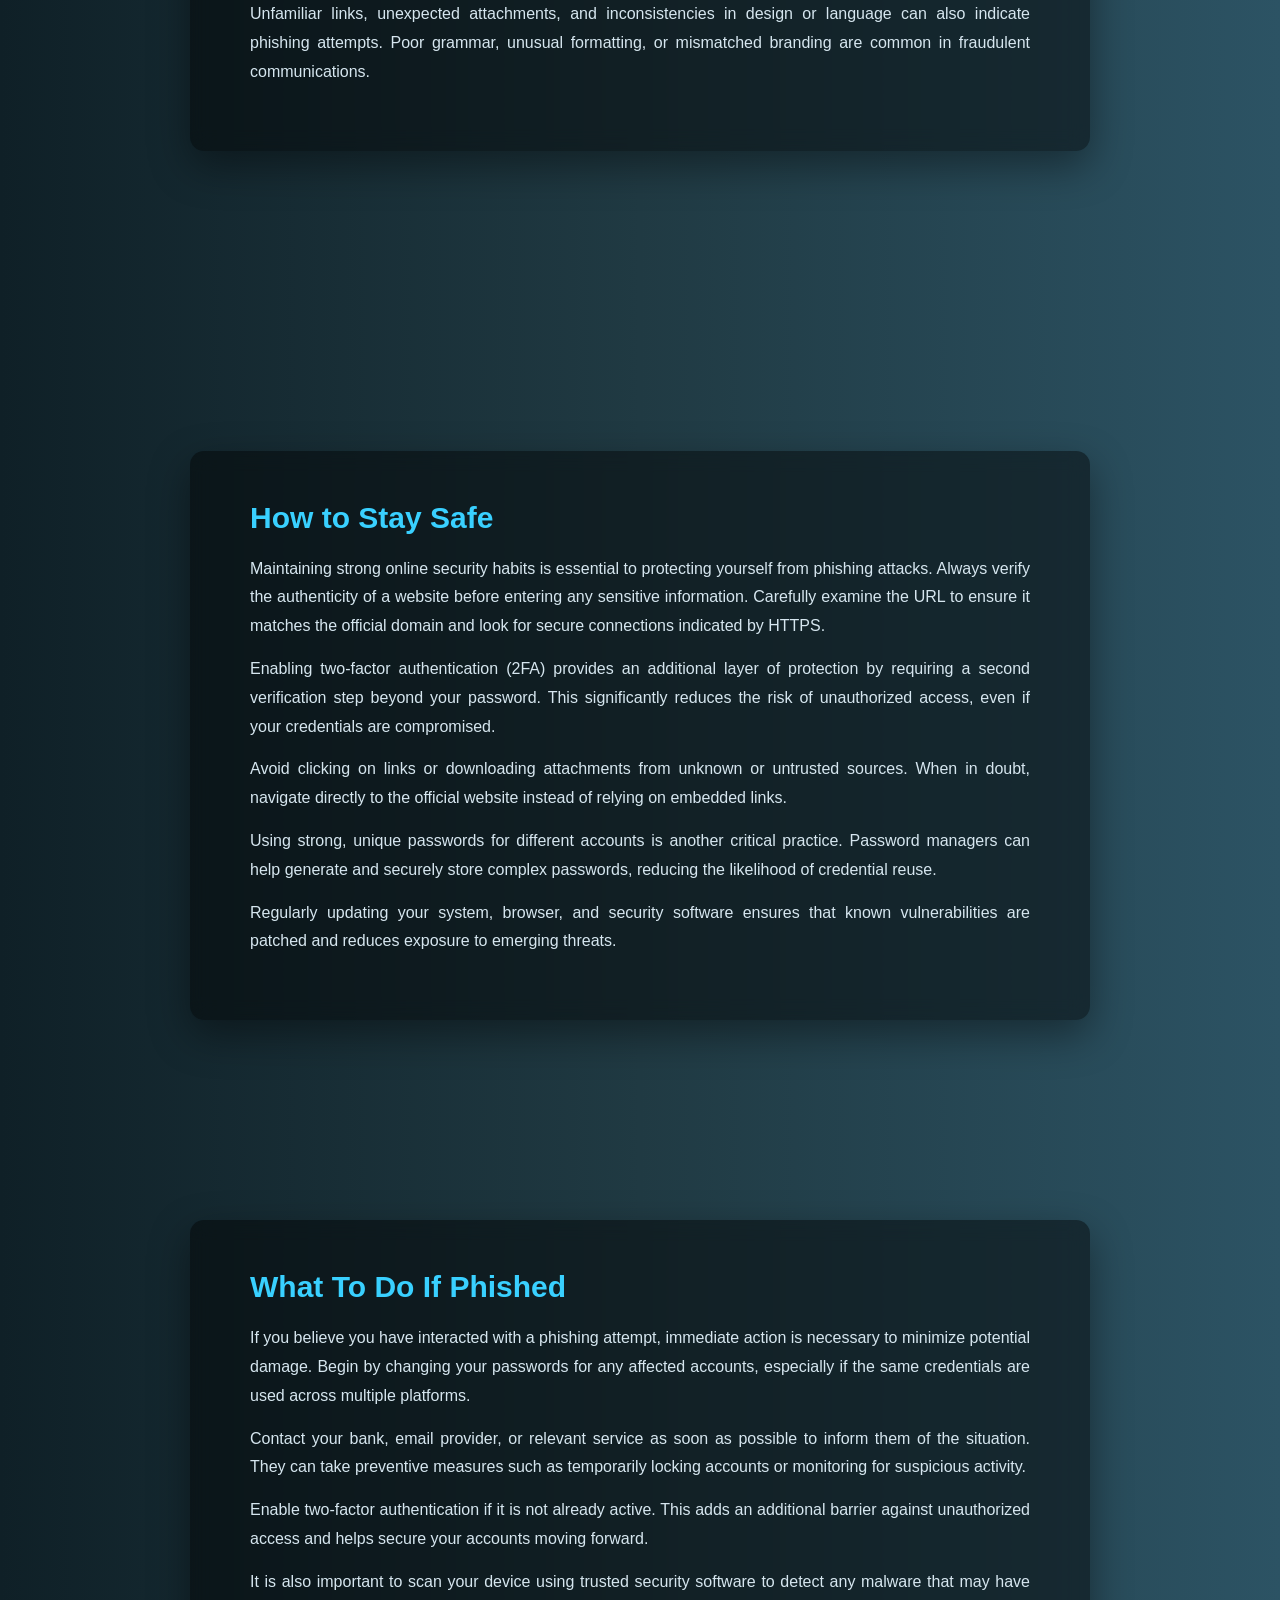
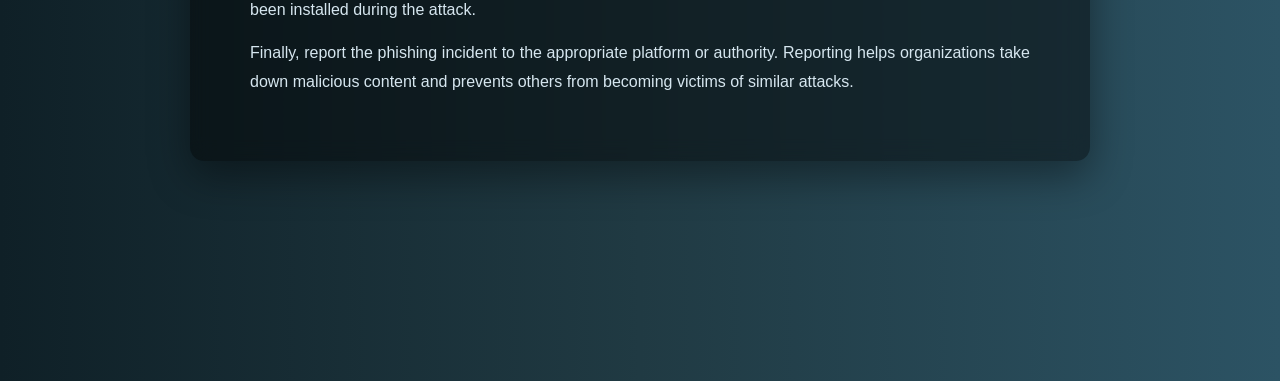
==== commit a42b9830: "Updated Index.html" ====
--- a/index.html
+++ b/index.html
@@ -138,7 +138,199 @@
 
 </div>
 </section>
-
+<!-- NEW SECTION: TYPES OF PHISHING -->
+<!-- DETAILED TYPES OF PHISHING -->
+<section class="section about">
+<div class="about-wrapper">
+
+<div class="about-card">
+<h2>Email Phishing</h2>
+
+<p>
+Email phishing is the most common type of cyber attack where attackers send
+fraudulent emails that appear to come from trusted organizations such as banks,
+e-commerce platforms, or social media companies.
+</p>
+
+<p>
+These emails often contain urgent messages like “Your account will be suspended”
+or “Verify your identity now,” pushing users to click malicious links and enter
+sensitive information such as passwords or credit card details.
+</p>
+
+<div class="image-box">
+<img src="img\Phishing email warning on laptop screen.png" alt="Email Phishing Example">
+</div>
+
+</div>
+
+
+<div class="about-card">
+<h2>Spear Phishing</h2>
+
+<p>
+Spear phishing is a highly targeted attack where the attacker uses personal
+information about the victim to make the message more convincing. Unlike general
+phishing, these attacks are customized for a specific individual or organization.
+</p>
+
+<p>
+Attackers may use details like your name, job role, or company information to
+gain trust. This makes spear phishing extremely dangerous and harder to detect.
+</p>
+
+<div class="image-box">
+<img src="img\spear.png" alt="Spear Phishing Example">
+</div>
+
+</div>
+
+
+<div class="about-card">
+<h2>Smishing (SMS Phishing)</h2>
+
+<p>
+Smishing involves phishing attacks carried out through SMS or text messages.
+Users receive messages claiming to be from banks, delivery services, or government
+agencies with links that lead to malicious websites.
+</p>
+
+<p>
+These messages often create urgency, such as “Your package is delayed” or
+“Click here to claim your reward,” tricking users into clicking harmful links.
+</p>
+
+<div class="image-box">
+<img src="img\Beware of suspicious delivery scams.png" alt="Smishing Example">
+</div>
+
+</div>
+
+
+<div class="about-card">
+<h2>Vishing (Voice Phishing)</h2>
+
+<p>
+Vishing is a phishing technique where attackers use phone calls to trick victims.
+They may impersonate bank officials, tech support agents, or government officers
+to extract sensitive information like OTPs, account numbers, or passwords.
+</p>
+
+<p>
+These calls often sound professional and urgent, making victims panic and share
+information without verifying the caller’s identity.
+</p>
+
+<div class="image-box">
+<img src="img\Suspicious call alert on smartphone.png" alt="Vishing Example">
+</div>
+
+</div>
+
+
+<div class="about-card">
+<h2>Clone Phishing</h2>
+
+<p>
+Clone phishing involves creating an exact copy of a legitimate email that the
+victim has previously received. The attacker replaces the original link or
+attachment with a malicious one.
+</p>
+
+<p>
+Since the email looks identical to a trusted message, users are more likely to
+trust it and interact with the malicious content.
+</p>
+
+<div class="image-box">
+<img src="img\Email phishing vs real comparison.png" alt="Clone Phishing Example">
+</div>
+
+</div>
+
+</div>
+</section>
+<div class="about-card">
+<h2>Common Signs of Phishing</h2>
+
+<p>
+Phishing attacks often rely on subtle deception rather than obvious flaws. One of the most common indicators is a suspicious or slightly altered domain name. Attackers frequently register domains that closely resemble legitimate websites, using small changes such as additional characters, misspellings, or different extensions.
+</p>
+
+<p>
+Another strong warning sign is the use of urgency. Messages may claim that your account will be suspended, locked, or compromised unless immediate action is taken. This tactic is designed to create panic and force quick decisions without proper verification.
+</p>
+
+<p>
+Requests for sensitive information such as passwords, one-time passwords (OTPs), or banking details should always be treated with caution. Legitimate organizations do not request such information through email or unsecured channels.
+</p>
+
+<p>
+Unfamiliar links, unexpected attachments, and inconsistencies in design or language can also indicate phishing attempts. Poor grammar, unusual formatting, or mismatched branding are common in fraudulent communications.
+</p>
+
+</div>
+
+</div>
+</section>
+
+
+<!-- NEW SECTION: SAFETY -->
+<section class="section about">
+<div class="about-wrapper">
+
+<div class="about-card">
+<h2>How to Stay Safe</h2>
+
+<p>
+Maintaining strong online security habits is essential to protecting yourself from phishing attacks. Always verify the authenticity of a website before entering any sensitive information. Carefully examine the URL to ensure it matches the official domain and look for secure connections indicated by HTTPS.
+</p>
+
+<p>
+Enabling two-factor authentication (2FA) provides an additional layer of protection by requiring a second verification step beyond your password. This significantly reduces the risk of unauthorized access, even if your credentials are compromised.
+</p>
+
+<p>
+Avoid clicking on links or downloading attachments from unknown or untrusted sources. When in doubt, navigate directly to the official website instead of relying on embedded links.
+</p>
+
+<p>
+Using strong, unique passwords for different accounts is another critical practice. Password managers can help generate and securely store complex passwords, reducing the likelihood of credential reuse.
+</p>
+
+<p>
+Regularly updating your system, browser, and security software ensures that known vulnerabilities are patched and reduces exposure to emerging threats.
+</p>
+
+</div>
+
+<div class="about-card">
+<h2>What To Do If Phished</h2>
+
+<p>
+If you believe you have interacted with a phishing attempt, immediate action is necessary to minimize potential damage. Begin by changing your passwords for any affected accounts, especially if the same credentials are used across multiple platforms.
+</p>
+
+<p>
+Contact your bank, email provider, or relevant service as soon as possible to inform them of the situation. They can take preventive measures such as temporarily locking accounts or monitoring for suspicious activity.
+</p>
+
+<p>
+Enable two-factor authentication if it is not already active. This adds an additional barrier against unauthorized access and helps secure your accounts moving forward.
+</p>
+
+<p>
+It is also important to scan your device using trusted security software to detect any malware that may have been installed during the attack.
+</p>
+
+<p>
+Finally, report the phishing incident to the appropriate platform or authority. Reporting helps organizations take down malicious content and prevents others from becoming victims of similar attacks.
+</p>
+
+</div>
+
+</div>
+</section>
 <!-- (rest of your code unchanged — exactly as in your original file) -->
 
 <script src="js/app.js"></script>
